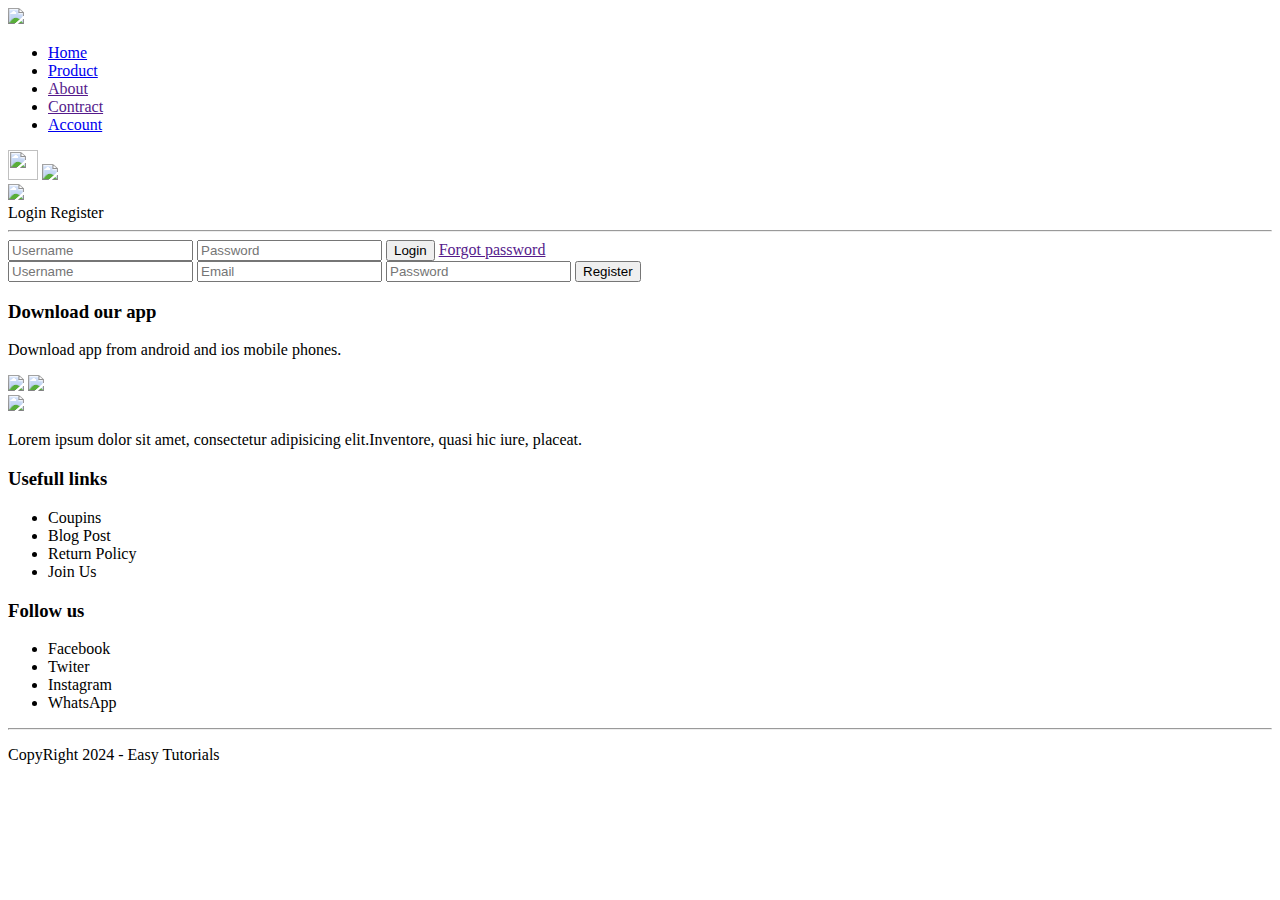
==== index.html @ 972b30e8 "Add files via upload" ====
<!DOCTYPE html>
<html lang="en">
<head>
    <meta charset="UTF-8">
    <meta name="viewport" content="width=device-width , initial-scale = 1.0">
    <meta name="viewport" content="width=device-width, initial-scale=1.0">
    <link rel="stylesheet" href="firsttrail.css">
    <link rel="stylesheet" href="https://cdnjs.cloudflare.com/ajax/libs/font-awesome/6.5.2/css/all.min.css">
    <meta name="viewport" content="width =device-width,initial-scale=1">
    <title>Optical</title>
    <link rel="stylesheet" href="https://cdn.jsdelivr.net/npm/@fortawesome/fontawesome-free@6.4.2/css/fontawesome.min.css"
<body>
    <div class="container">
        <div class="navbar">
            <div class="logo">
                <img src="logo.png" width="125px">
            </div>
            <nav>
                <ul id="MenuItems">
                    <li><a href="Firsttraim.html" target="_blank">Home</a></li>
                    <li><a href="products.html" target="_blank">Product</a></li>
                    <li><a href="">About</a></li>
                    <li><a href="">Contract</a></li>
                    <li><a href="Account.html" target="_blank">Account</a></li>
                </ul>
            </nav>
          <a href="shopping-card.html"><img src="cart.png" width="30px" height="30px"></a>
            <img src="menu.png" class="menu-icon" onclick="menutoggle()">
            </div>
    </div>
    </div>

    <!----Ap---->
    <div class="account-page">
        <div class="container">
            <div class="row">
                <div class="col-2">
                    <img src="image1.png" width="100%">
                </div>

                <div class="col-2">
                    <div class="form-container">
                        <div class="form-btn">
                            <span onclick="login()">Login</span>
                            <span onclick="register()">Register</span>
                            <hr id="Indicator">
                        </div>
                        
                        <form id="Loginform">
                            <input type="text" placeholder="Username">
                            <input type="password" placeholder ="Password">
                            <button type="submit" class="btn">Login</button>
                            <a href="">Forgot password</a>
                        </form>
                
                        <form id="Regform">
                            <input type="text" placeholder="Username">
                            <input type="email" placeholder="Email">
                            <input type="password" placeholder="Password">
                            <button type="submit" class="btn">Register</button>
                        </form>
                    
                    </div>
                    </div>
                </div>
            </div>
        </div>
<!----footer-->
<div class="footer">
    <div class="container">
        <div class="row">
            <div class="footer-col-1">
                <h3>Download our app</h3>
                <p>Download app from android and ios mobile phones.</p>
                <div class="app-logo">
                    <img src="play-store.png">
                    <img src="app-store.png">
                </div>
            </div>
            <div class="footer-col-2">
                <img src="logo-white.png">
                <p>Lorem ipsum dolor sit amet, consectetur 
                    adipisicing elit.Inventore, quasi hic iure, placeat.</p>
            </div>
            <div class="footer-col-3">
                <h3>Usefull links</h3>
                <ul>
                    <li>Coupins</li>
                    <li>Blog Post</li>
                    <li>Return Policy</li>
                    <li>Join Us</li>
                </ul>
            </div>
            <div class="footer-col-4">
                <h3>Follow us</h3>
                <ul>
                    <li>Facebook</li>
                    <li>Twiter</li>
                    <li>Instagram</li>
                    <li>WhatsApp</li>
                </ul>
            </div>
        </div>
        <hr>
        <p class="copyright">CopyRight 2024 - Easy Tutorials </p>
    </div>
</div>
<!---js for googlemenu-->
<script>
    var MenuItems = docment.getElementByID("MenuItems");
    MenuItems.style.maxHeight = "0px";
    function menutoggle(){
        if(MenuItems.style.maxHeight == "0px")
        {
            MenuItems.style.maxHeight = "200px";
        }
        else{
            MenuItems.style.maxHeight = "0px";
        }
    }
    </script>
    <!----form-->
    <script>
        var Loginform = document.getElementById("Loginform");
        var Regform = document.getElementById("Regform");
        var Indicator = document.getElementById("Indicator");
    
        function register() {
            Regform.style.transform = "translateX(0px)";
            Loginform.style.transform = "translateX(0px)";
            Indicator.style.transform = "translateX(100px)";
        }
    
        function login() {
            Regform.style.transform = "translateX(300px)";
            Loginform.style.transform = "translateX(300px)";
            Indicator.style.transform = "translateX(0px)";
        }
    </script>

</body>
</html>
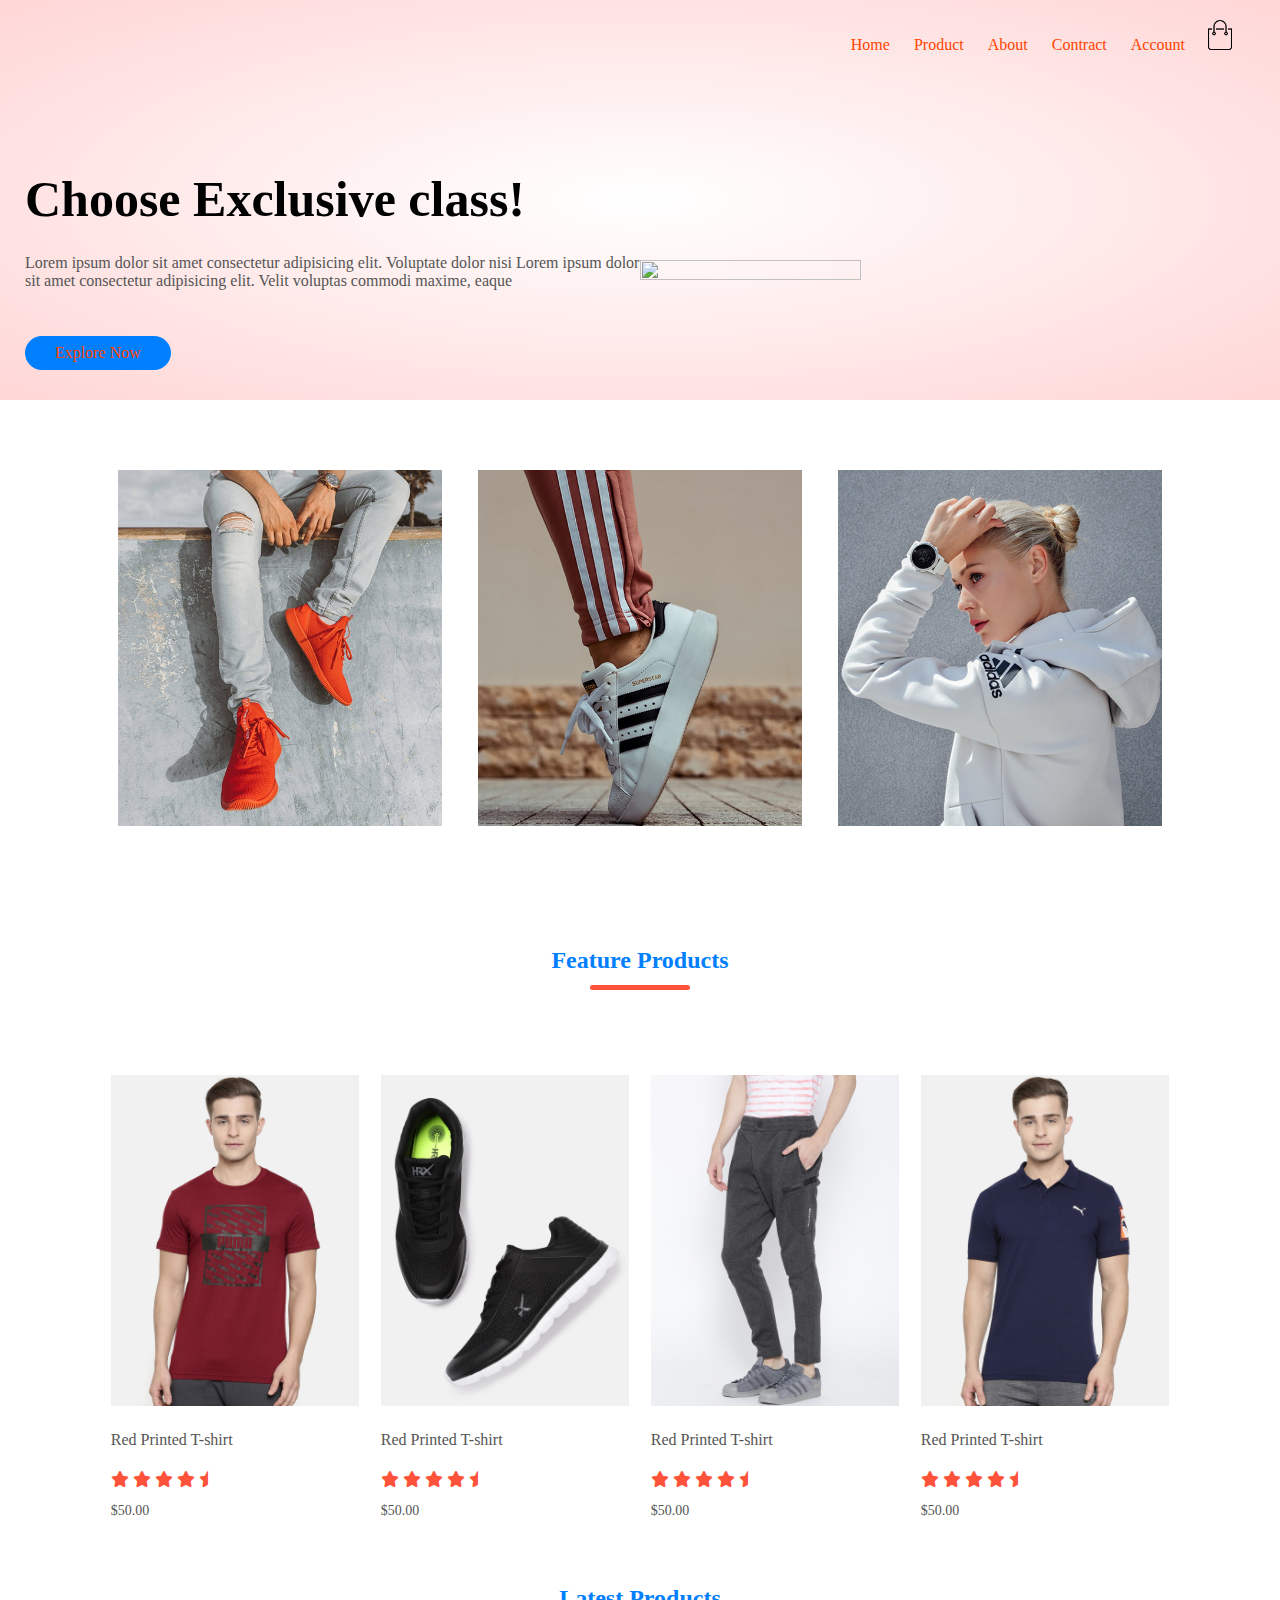
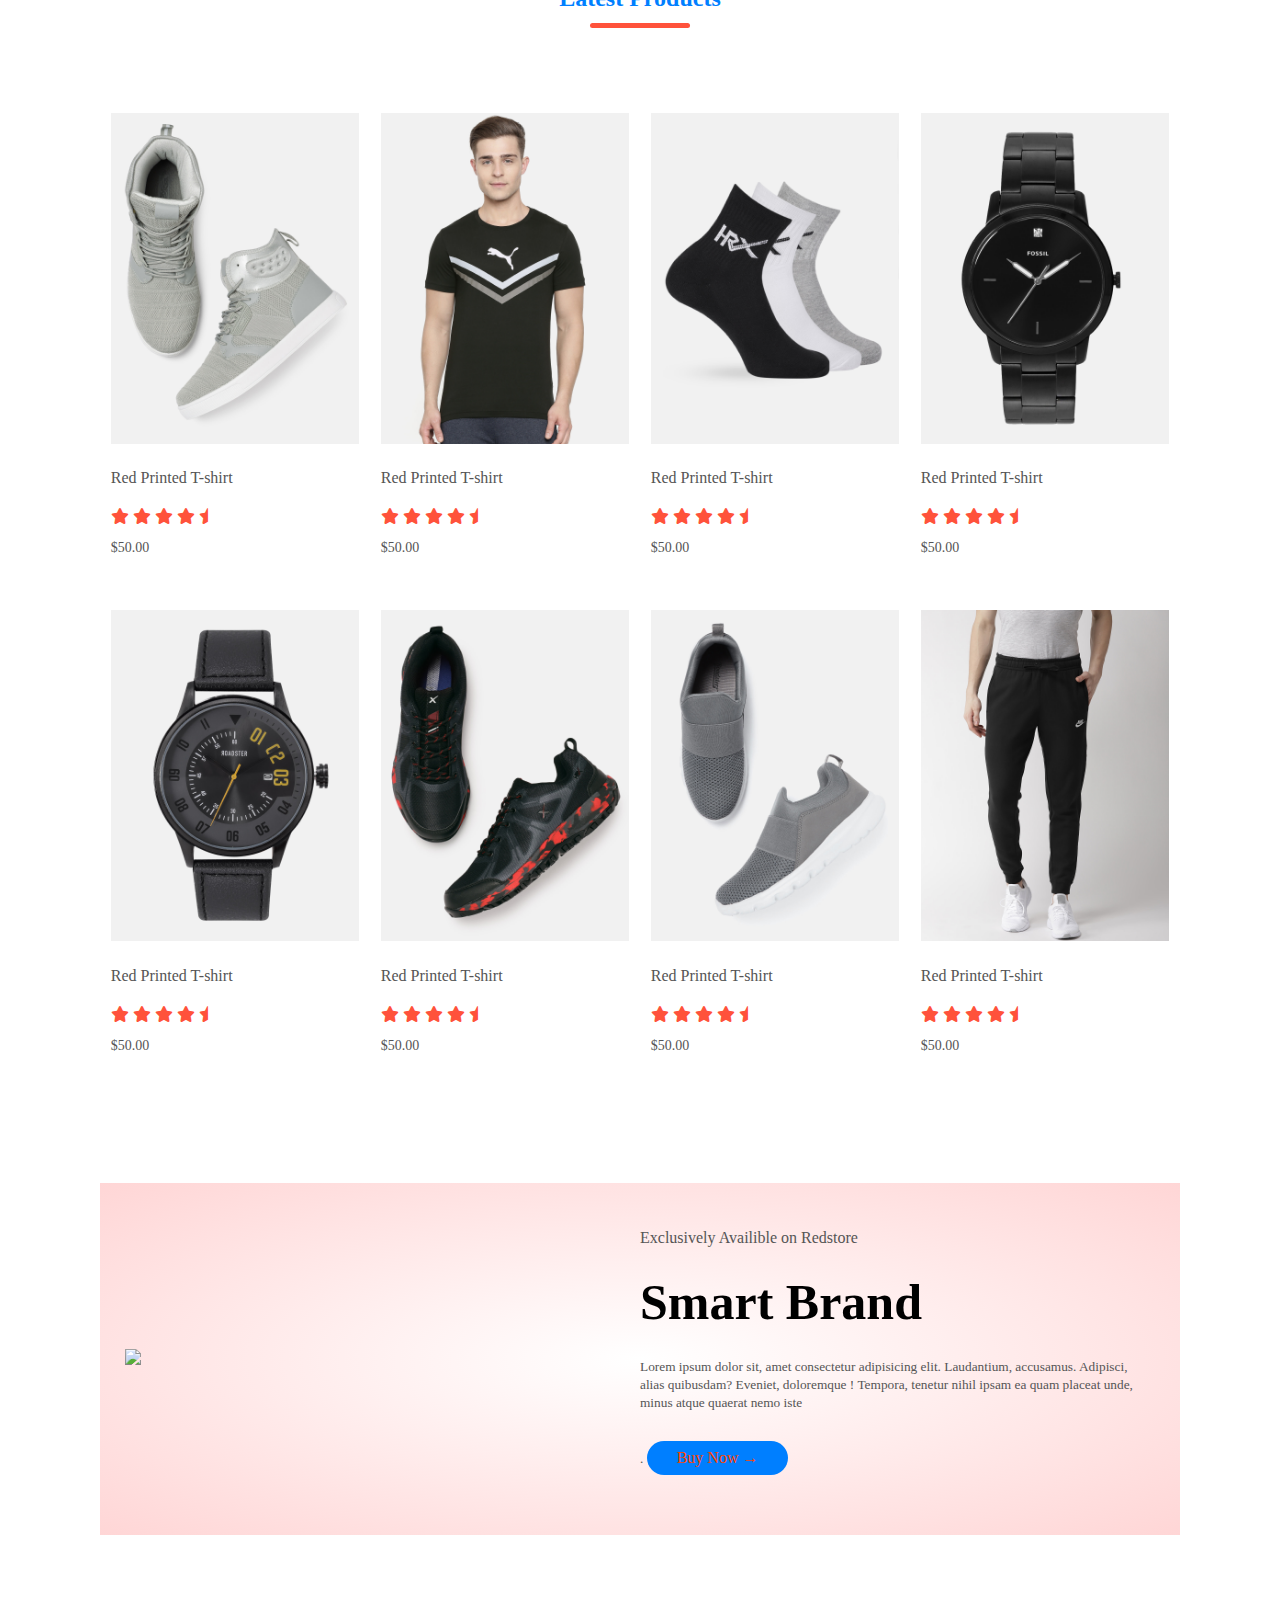
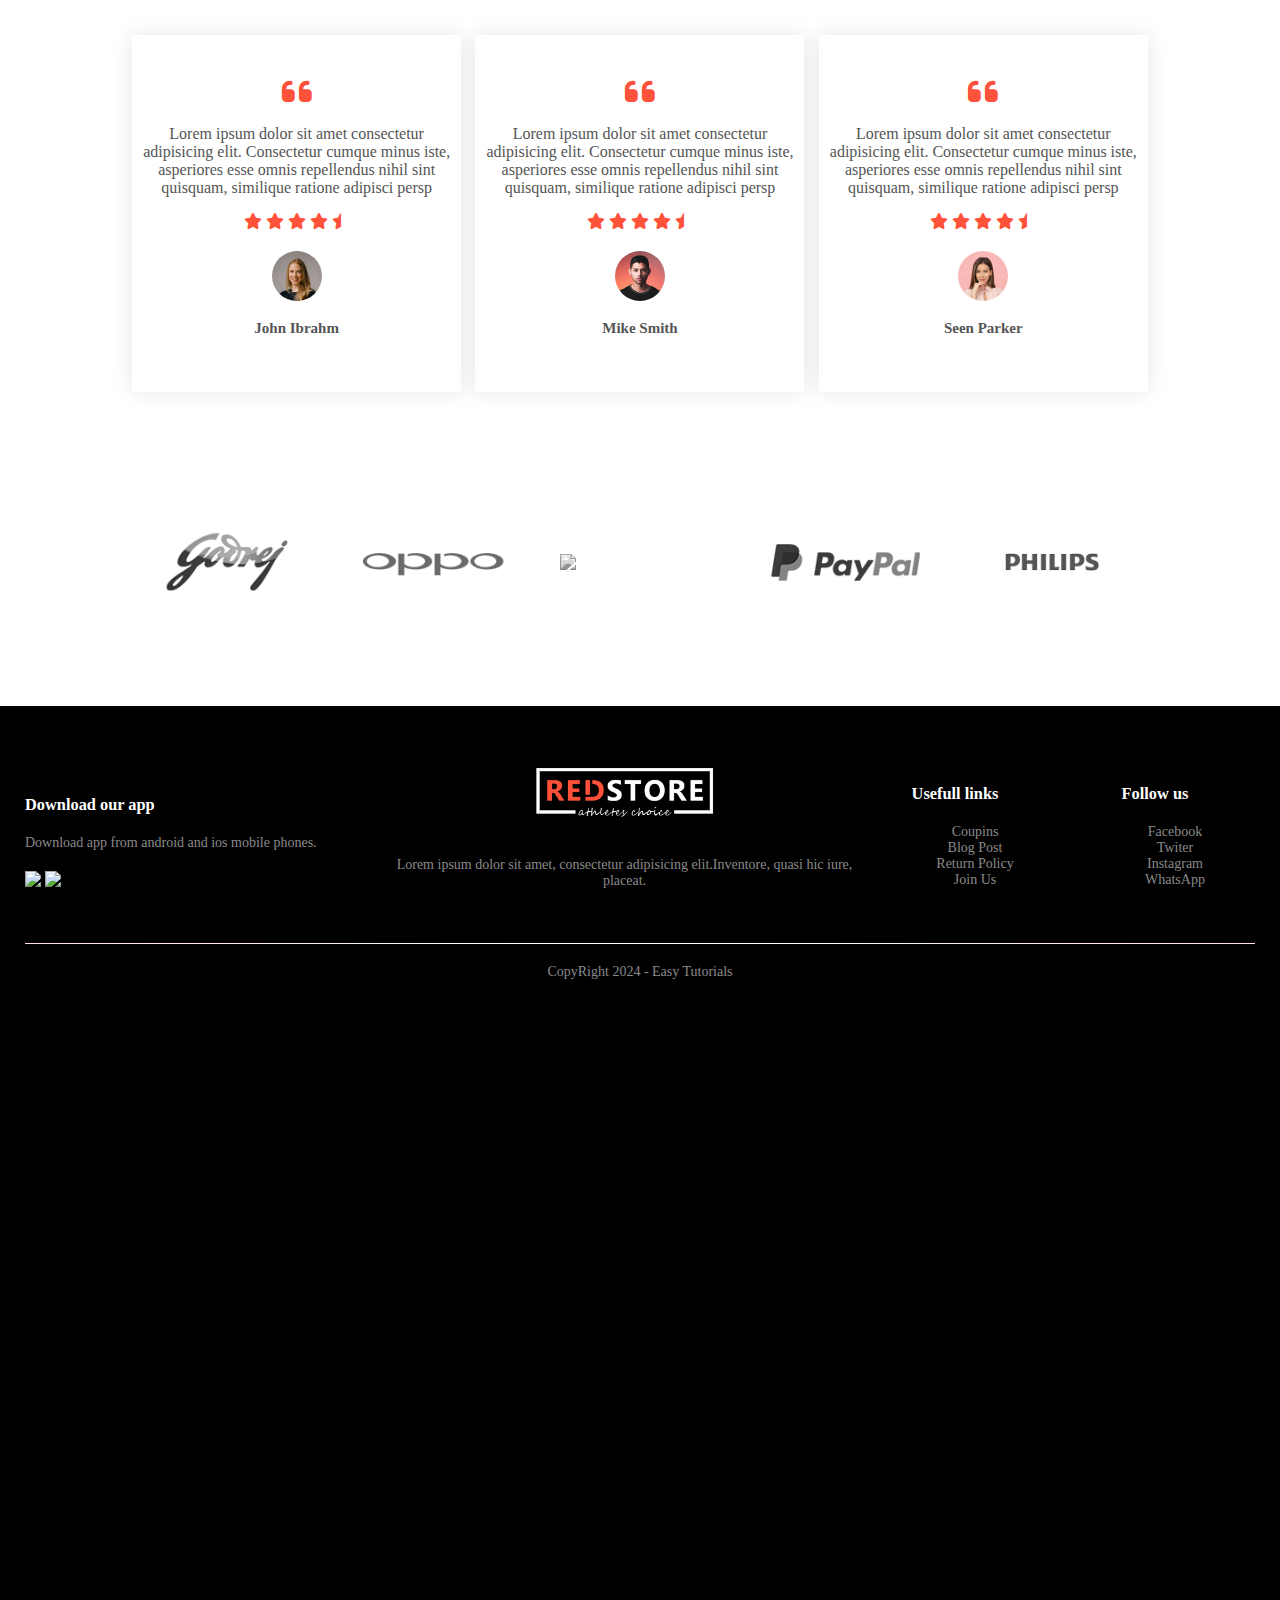
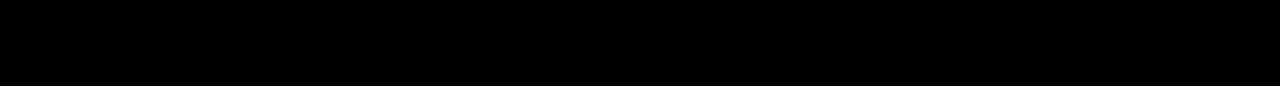
==== commit c29c2651: "Update and rename index1.html to index.html" ====
--- a/index.html
+++ b/index.html
@@ -8,63 +8,319 @@
     <link rel="stylesheet" href="https://cdnjs.cloudflare.com/ajax/libs/font-awesome/6.5.2/css/all.min.css">
     <meta name="viewport" content="width =device-width,initial-scale=1">
     <title>Optical</title>
-    <link rel="stylesheet" href="https://cdn.jsdelivr.net/npm/@fortawesome/fontawesome-free@6.4.2/css/fontawesome.min.css"
+    <link rel="stylesheet" href="https://cdn.jsdelivr.net/npm/@fortawesome/fontawesome-free@6.4.2/css/fontawesome.min.css">
+</head>
 <body>
+    <div class="header">
     <div class="container">
         <div class="navbar">
             <div class="logo">
-                <img src="logo.png" width="125px">
+                <a href="Firsttraim.html"<img src="logo.png" width="125px">
+                </a>
             </div>
             <nav>
                 <ul id="MenuItems">
-                    <li><a href="Firsttraim.html" target="_blank">Home</a></li>
-                    <li><a href="products.html" target="_blank">Product</a></li>
-                    <li><a href="">About</a></li>
-                    <li><a href="">Contract</a></li>
-                    <li><a href="Account.html" target="_blank">Account</a></li>
+                    <li><a href="index.html">Home</a><div class="roeoo"></div></li>
+                    <li><a href="products.html" target="_blank">Product</a><div class="roeoo"></div></li>
+                    <li><a href="#">About</a><div class="roeoo"></div></li>
+                    <li><a href="#">Contract</a><div class="roeoo"></div></li>
+                    <li><a href="Account.html" target="_blank">Account<div class="roeoo"></div></a></li>
                 </ul>
             </nav>
-          <a href="shopping-card.html"><img src="cart.png" width="30px" height="30px"></a>
+            <a href="shopping-card.html"><img src="cart.png" width="30px" height="30px"></a>
             <img src="menu.png" class="menu-icon" onclick="menutoggle()">
             </div>
+    <div class="row">
+        <div class="col-2">
+            <h1>Choose Exclusive class!</h1>
+            <p>Lorem ipsum dolor sit amet consectetur
+            adipisicing elit. Voluptate dolor nisi Lorem
+             ipsum dolor sit amet consectetur adipisicing
+              elit. Velit voluptas commodi maxime, eaque 
+                </p>
+                <a href="" class="btn">Explore Now</a>
+        </div>
+        <div class="col-2">
+            <img src="image1.png" width="60%" height= "10%">
+        </div>
+    </div>
     </div>
     </div>
 
-    <!----Ap---->
-    <div class="account-page">
-        <div class="container">
-            <div class="row">
-                <div class="col-2">
-                    <img src="image1.png" width="100%">
-                </div>
+<!---- featured cateegories ----------> 
 
-                <div class="col-2">
-                    <div class="form-container">
-                        <div class="form-btn">
-                            <span onclick="login()">Login</span>
-                            <span onclick="register()">Register</span>
-                            <hr id="Indicator">
-                        </div>
-                        
-                        <form id="Loginform">
-                            <input type="text" placeholder="Username">
-                            <input type="password" placeholder ="Password">
-                            <button type="submit" class="btn">Login</button>
-                            <a href="">Forgot password</a>
-                        </form>
-                
-                        <form id="Regform">
-                            <input type="text" placeholder="Username">
-                            <input type="email" placeholder="Email">
-                            <input type="password" placeholder="Password">
-                            <button type="submit" class="btn">Register</button>
-                        </form>
-                    
+<div class="catagries">
+    <div class="small-container">
+        <div class="row">
+            <div class="col-3">
+            <img src="category-1.jpg">
+            </div>
+        <div class="col-3">
+            <img src="category-2.jpg">
+        </div>
+        <div class="col-3">
+            <img src="category-3.jpg">
+        </div>
+        </div>
+    </div>
+</div>
+<!------Product Feature-->
+<div class="small-container">
+    <h2 class="title">Feature Products</h2>
+    <div class="row">
+        <div class="col-4">
+            <img src="product-1.jpg">
+            <h4>Red Printed T-shirt</h4>
+            <div class="rating">
+                <i class="fa fa-star"></i>
+                <i class="fa fa-star"></i>
+                <i class="fa fa-star"></i>
+                <i class="fa fa-star"></i>
+                <i class="fa fa-star-half"></i>
+            </div>
+            <p>$50.00</p>
+    </div>
+        <div class="col-4">
+            <img src="product-2.jpg">
+            <h4>Red Printed T-shirt</h4>
+            <div class="rating">
+                <i class="fa fa-star"></i>
+                <i class="fa fa-star"></i>
+                <i class="fa fa-star"></i>
+                <i class="fa fa-star"></i>
+                <i class="fa fa-star-half"></i>
+            </div>
+            <p>$50.00</p>
+        </div>
+        <div class="col-4">
+            <img src="product-3.jpg">
+            <h4>Red Printed T-shirt</h4>
+            <div class="rating">
+                <i class="fa fa-star"></i>
+                <i class="fa fa-star"></i>
+                <i class="fa fa-star"></i>
+                <i class="fa fa-star"></i>
+                <i class="fa fa-star-half"></i>
+            </div>
+            <p>$50.00</p>
+        </div>
+        <div class="col-4">
+            <img src="product-4.jpg">
+            <div class="first">
+            <h4>Red Printed T-shirt</h4>
+            <div class="roeoo"></div>
+            </div>
+            <div class="rating">
+                <i class="fa fa-star"></i>
+                <i class="fa fa-star"></i>
+                <i class="fa fa-star"></i>
+                <i class="fa fa-star"></i>
+                <i class="fa fa-star-half"></i>
+            </div>
+            <p>$50.00</p>
+        </div>
+    </div>
+    <h2 class="title">Latest Products</h2>
+    <div class="row">
+        <div class="col-4">
+            <img src="product-5.jpg">
+            <h4>Red Printed T-shirt</h4>
+            <div class="rating">
+                <i class="fa fa-star"></i>
+                <i class="fa fa-star"></i>
+                <i class="fa fa-star"></i>
+                <i class="fa fa-star"></i>
+                <i class="fa fa-star-half"></i>
+            </div>
+            <p>$50.00</p>
+    </div>
+        <div class="col-4">
+            <img src="product-6.jpg">
+            <h4>Red Printed T-shirt</h4>
+            <div class="rating">
+                <i class="fa fa-star"></i>
+                <i class="fa fa-star"></i>
+                <i class="fa fa-star"></i>
+                <i class="fa fa-star"></i>
+                <i class="fa fa-star-half"></i>
+            </div>
+            <p>$50.00</p>
+        </div>
+        <div class="col-4">
+           <img src="product-7.jpg">
+           <a href = "product detailed"> <h4>Red Printed T-shirt</h4></a>
+           <div class="roeoo"></div>
+            <div class="rating">
+                <i class="fa fa-star"></i>
+                <i class="fa fa-star"></i>
+                <i class="fa fa-star"></i>
+                <i class="fa fa-star"></i>
+                <i class="fa fa-star-half"></i>
+            </div>
+            <p>$50.00</p>
+        </div>
+        <div class="col-4">
+            <img src="product-8.jpg">
+            <h4>Red Printed T-shirt</h4>
+            <div class="rating">
+                <i class="fa fa-star"></i>
+                <i class="fa fa-star"></i>
+                <i class="fa fa-star"></i>
+                <i class="fa fa-star"></i>
+                <i class="fa fa-star-half"></i>
+            </div>
+            <p>$50.00</p>
+        </div>
+        <div class="row">
+            <div class="col-4">
+                <img src="product-9.jpg">
+                <h4>Red Printed T-shirt</h4>
+                <div class="rating">
+                    <i class="fa fa-star"></i>
+                    <i class="fa fa-star"></i>
+                    <i class="fa fa-star"></i>
+                    <i class="fa fa-star"></i>
+                    <i class="fa fa-star-half"></i>
+                </div>
+                <p>$50.00</p>
+        </div>
+            <div class="col-4">
+                <img src="product-10.jpg">
+                <h4>Red Printed T-shirt</h4>
+                <div class="rating">
+                    <i class="fa fa-star"></i>
+                    <i class="fa fa-star"></i>
+                    <i class="fa fa-star"></i>
+                    <i class="fa fa-star"></i>
+                    <i class="fa fa-star-half"></i>
+                </div>
+                <p>$50.00</p>
+            </div>
+            <div class="col-4">
+                <img src="product-11.jpg">
+                <h4>Red Printed T-shirt</h4>
+                <div class="rating">
+                    <i class="fa fa-star"></i>
+                    <i class="fa fa-star"></i>
+                    <i class="fa fa-star"></i>
+                    <i class="fa fa-star"></i>
+                    <i class="fa fa-star-half"></i>
+                </div>
+                <p>$50.00</p>
+            </div>
+            <div class="col-4">
+                <img src="product-12.jpg">
+                <h4>Red Printed T-shirt</h4>
+                <div class="rating">
+                    <i class="fa fa-star"></i>
+                    <i class="fa fa-star"></i>
+                    <i class="fa fa-star"></i>
+                    <i class="fa fa-star"></i>
+                    <i class="fa fa-star-half"></i>
+                </div>
+                <p>$50.00</p>
+            </div>
+        </div>
+    </div>
+<!----offer----->
+<div class="offer">
+    <div class="small-container">
+        <div class="row">
+            <div class="col-2">
+                <img src="exclusive.png" class="offer-img" width="100%">
+            </div>
+            <div class="col-2">
+            <p>Exclusively Availible on Redstore</p>
+            <h1>Smart Brand</h1>
+            <small>Lorem ipsum dolor sit, amet consectetur 
+                adipisicing elit. Laudantium, accusamus. 
+                Adipisci, alias quibusdam? Eveniet, doloremque
+                ! Tempora, tenetur nihil ipsam ea quam placeat
+                 unde, minus atque quaerat nemo iste<br>.
+        </small>
+        <a href="#" class="btn">Buy Now &#8594;</a>
+        </div>
+        </div>
+</div>
+</div>
+<!---testimonial -->
+<div class="testimonial">
+    <div class="small-container">
+        <div class="row">
+            <div class="col-3">
+                <i class="fa fa-quote-left"></i>
+                <p>Lorem ipsum dolor sit amet consectetur 
+                    adipisicing elit. Consectetur cumque minus
+                     iste, asperiores esse omnis repellendus nihil 
+                     sint quisquam, similique ratione adipisci persp </p>
+                     <div class="rating">
+                        <i class="fa fa-star"></i>
+                        <i class="fa fa-star"></i>
+                        <i class="fa fa-star"></i>
+                        <i class="fa fa-star"></i>
+                        <i class="fa fa-star-half"></i>
                     </div>
+                    <img src="user-1.png">
+                    <h3>John Ibrahm</h3>
+            </div>
+            <div class="col-3">
+                <i class="fa fa-quote-left"></i>
+                <p>Lorem ipsum dolor sit amet consectetur 
+                    adipisicing elit. Consectetur cumque minus
+                     iste, asperiores esse omnis repellendus nihil 
+                     sint quisquam, similique ratione adipisci persp </p>
+                     <div class="rating">
+                        <i class="fa fa-star"></i>
+                        <i class="fa fa-star"></i>
+                        <i class="fa fa-star"></i>
+                        <i class="fa fa-star"></i>
+                        <i class="fa fa-star-half"></i>
                     </div>
-                </div>
-            </div>
-        </div>
+                    <img src="user-2.png">
+                    <h3>Mike Smith</h3>
+            </div>
+            <div class="col-3">
+                <i class="fa fa-quote-left"></i>
+                <p>Lorem ipsum dolor sit amet consectetur 
+                    adipisicing elit. Consectetur cumque minus
+                     iste, asperiores esse omnis repellendus nihil 
+                     sint quisquam, similique ratione adipisci persp </p>
+                     <div class="rating">
+                        <i class="fa fa-star"></i>
+                        <i class="fa fa-star"></i>
+                        <i class="fa fa-star"></i>
+                        <i class="fa fa-star"></i>
+                        <i class="fa fa-star-half"></i>
+                    </div>
+                    <img src="user-3.png">
+                    <h3>Seen Parker</h3>
+            </div>
+        </div>
+    </div>
+</div>
+<!-----Brands-->
+<div class="brands">
+    <div class="small-container">
+        <div class="row">
+            <div class="col-5">
+                <img src="logo-godrej.png">
+            </div>
+            <div class="col-5">
+                <img src="logo-oppo.png">
+            </div>
+            <div class="col-5">
+                <img src="logo-coca-cola.png">
+            </div>
+            <div class="col-5">
+                <img src="logo-paypal.png">
+            </div>
+            <div class="col-5">
+                <img src="logo-philips.png">
+            </div>
+        </div>
+    </div>
+</div>
+</div>
 <!----footer-->
 <div class="footer">
     <div class="container">
@@ -105,38 +361,6 @@
         <p class="copyright">CopyRight 2024 - Easy Tutorials </p>
     </div>
 </div>
-<!---js for googlemenu-->
-<script>
-    var MenuItems = docment.getElementByID("MenuItems");
-    MenuItems.style.maxHeight = "0px";
-    function menutoggle(){
-        if(MenuItems.style.maxHeight == "0px")
-        {
-            MenuItems.style.maxHeight = "200px";
-        }
-        else{
-            MenuItems.style.maxHeight = "0px";
-        }
-    }
-    </script>
-    <!----form-->
-    <script>
-        var Loginform = document.getElementById("Loginform");
-        var Regform = document.getElementById("Regform");
-        var Indicator = document.getElementById("Indicator");
-    
-        function register() {
-            Regform.style.transform = "translateX(0px)";
-            Loginform.style.transform = "translateX(0px)";
-            Indicator.style.transform = "translateX(100px)";
-        }
-    
-        function login() {
-            Regform.style.transform = "translateX(300px)";
-            Loginform.style.transform = "translateX(300px)";
-            Indicator.style.transform = "translateX(0px)";
-        }
-    </script>
-
+<script src="firsttraim.js"></script>
 </body>
 </html>
--- a/firsttrail.css
+++ b/firsttrail.css
@@ -0,0 +1,524 @@
+body{
+    margin: 0;
+    padding: 0;  
+}
+.roeoo{
+    width: 0px;
+    height: 0px;
+    transition: 2s;
+    transform: translateY(0%);
+}
+li:hover{
+.roeoo{
+    height: 3px;
+    width: 70px;
+    transition: 2s;
+    transform: translateX(10%);
+    background-color: #FF4500;
+    }
+}
+.first:hover{
+    .roeoo{
+        height: 3px;
+        width: 70px;
+        transition: 2s;
+        transform: translateX(10%);
+        background-color: #FF4500;
+        }
+}
+.navbar{
+    display: flex;
+    align-items: center;
+    padding:20px;
+}
+.small-container h2{
+    color: #007FFF;
+}
+nav{
+    flex: 1;
+    text-align: right;
+}
+nav ul{
+    display: inline-block;
+    list-style-type: none;
+}
+nav ul li{
+    display: inline-block;
+    margin-right: 20px;
+}
+a{
+    text-decoration: none;
+    color: #FF4500;
+}
+p{
+    color: #555;
+}
+.container{
+    max-width: 1300px;
+    margin: auto;
+    padding-left: 25px;
+    padding-right: 25px;
+}
+.row{
+    display: flex;
+    align-items: center;
+    flex-wrap: wrap;
+    justify-content: space-around;
+}
+.col-2{
+    flex-basis: 50%;
+    min-width: 360px;
+
+}
+.col-2 img{
+    padding:50px 0;
+    padding-left: 0px;
+}
+.col-2 h1{
+    font-size: 50px;
+    line-height: 60px;
+    margin: 25px 0;
+}
+.btn{
+    display: inline-block;
+    background: #007FFF;
+    margin: 30px 0;
+    padding: 8px 30px;
+    border-radius: 30px;
+    transition: 0.5s;
+}
+.header{
+    background: radial-gradient(#fff,#ffd6d6);
+}
+.header .row {
+    margin-top:70px;
+}
+.btn:hover{
+    background-color: #ce2888;
+    color: #fff;
+}
+.catagries{
+    margin: 70px 0;
+}
+.col-3{
+    flex-basis: 30%;
+    min-width: 250px;
+    margin-bottom: 30px;
+}
+.col-3 img{
+    width: 100%;
+}
+.small-container{
+    max-width: 1080px;
+    margin: auto;
+    padding-left: 25px;
+    padding-right: 25px;
+}
+.col-4{
+    flex-basis: 23%;
+    padding: 5px;
+    min-width: 200px;
+    margin-bottom: 30px;
+    transition: transform 0.5s;
+    cursor: pointer;
+}
+.col-4 img{
+    width: 100%;
+}
+.title{
+    text-align: center;
+    margin: 0 auto 80px;
+    position: relative;
+    line-height: 60px;
+    color: #555;
+}
+.title::after{
+    content: '';
+    background: #ff523b;
+    width: 100px;
+    height: 5px;
+    border-radius: 5px;
+    position: absolute;
+    bottom: 0;
+    left: 50%;
+    transform: translateX(-50%); 
+}
+h4{
+    color: #555;
+    font-weight: normal;
+}
+.col-4 p{
+    font-size: 14px;
+}
+.rating .fa{
+    color: #ff523b ;
+}
+.col-4:hover{
+    transform: translateY(-5px);
+}
+.offer{
+    background: radial-gradient(#fff,#ffd6d6);
+    margin-top: 80px;
+    padding: 30px 0;
+}
+.col-2 .offer img{
+    padding: 50px;
+}
+small{
+    color: #555;
+}
+.testimonial{
+    padding-top: 100px;
+}
+.testimonial .col-3{
+    text-align: center;
+    padding: 40px 10px;
+    box-shadow: 0 0 20px 0px rgba(0,0,0,0.1);
+    cursor: pointer;
+    transition: tranform 0.5s;
+}
+.testimonial .col-3 img{
+    width: 50px;
+    margin-top: 20px;
+    border-radius: 50%;
+}
+.testimonial .col-3:hover{
+    transform: translateY(-10px);
+}
+.fa.fa-quote-left{
+    font-size: 34px;
+    color: #ff523b;
+}
+.col-3:p{
+    font-size: 12px;
+    margin: 12px 0;
+    color: #777;
+}
+.testimonial .col-3 h3{
+    font-weight: 600;
+    color: #555;
+    font-size: 15px;
+}
+.brands{
+    margin: 100px auto;
+}
+.col-5{
+    width: 160px;
+}
+.col-5 img{
+    width: 100%;
+    cursor: pointer;
+    filter: grayscale(100%);
+}
+.col-5 img:hover{
+    filter: grayscale(0);
+}
+.footer{
+    background: #000;
+    color: #8a8a8a;
+    font-size:14px;
+    padding:60px 0 20px;
+    height: 100vh;
+}
+.footer p{
+    color: #8a8a8a;
+}
+.footer h3{
+    color: #fff;
+    margin-bottom: 20px;
+}
+.footer-col-1,
+.footer-col-2,
+.footer-col-3,
+.footer-col-4{
+    min-width: 200px;
+    margin-bottom: 20px;
+}
+.footer-col-1{
+    flex-basis: 30%;
+}
+.footer-col-2{
+    flex:1;
+    text-align: center;
+}
+.footer-col-2 img{
+    width: 180px;
+    margin-bottom: 20px;
+}
+.footer-col-3, .footer-col-4{
+    flex-basis: 12%;
+    text-align: center;
+}
+ul{
+    list-style-type: none;
+}
+.app-logo{
+    margin-top: 20px;
+}
+app-logo img{
+    width: 140px;
+}
+.footer hr{
+    border: none;
+    background:radial-gradient(#fff,#ffd6d6);
+    height: 1px;
+    margin: 20px 0;
+}
+.copyright{
+text-align: center;
+}
+.menu-icon{
+    width: 28px;
+    margin-left: 20px;
+    display: none;
+}
+/*All products*/
+.row-2{
+    justify-content: space-between;
+    margin:100px auto 50px;
+}
+select{
+    border: 1px solid #ff523b;
+    padding: 5px;
+}
+select:focus{
+    outline: none;
+}
+.page-btn{
+    margin: 0 auto 80px;
+}
+.page-btn span{
+     display: inline-block;
+     border: 1px solid #ff523b;
+     margin-left: 30px ;
+     height: 40px;
+     width: 40px;
+     text-align: center;
+     line-height: 40px;
+     cursor: pointer;
+}
+.page-btn span:hover{
+    background: #ff523b;
+    color:#fff;
+}
+/*pd*/
+.single-product{
+    margin-top: 80px;
+}
+.single-product img{
+    padding: 0;
+    width: 95%;
+}
+.single-product .col-2{
+    padding: 0px;
+}
+.single-product h4{
+    margin: 20px 0;
+    font-size: 22px;
+    font-weight: bold;
+}
+.single-product select{
+    padding: 10;
+    margin-top: 20px;
+    display: block;
+}
+.single-product input{
+    width: 50px;
+    height: 40px;
+    padding-left: 10px;
+    font-size: 20px;
+    margin-right: 10px;
+    border: 1px solid #ff523b;
+}
+input:focus{
+    outline: none;
+}
+.single-product .fa{
+    color: #ff523b;
+}
+.small-img-row{
+    display: flex;
+    justify-content: space-between;
+}
+.small-img-col{
+    flex-basis: 24%;
+    cursor: pointer;
+}
+<!---card item detailed-->
+.cart-page{
+    margin: 80px auto;
+}
+table{
+    width: 100%;
+    border-collapse: collapse;
+}
+.cart-info{
+    display: flex;
+    flex-wrap: wrap;
+}
+th{
+    text-align: left;
+    padding: 5px;
+    color: #fff;
+    background-color: #ff523b;
+    font-weight: normal;
+}
+td{
+    padding: 10px 5px;
+}
+td input{
+    width: 40px;
+    height: 30px;
+    padding: 5px;
+}
+td a{
+    color: #ff523b;
+    font-weight: 12px;
+}
+td img{
+    width: 80px;
+    height: 80px;
+    margin-right:10px;
+}
+.total-price{
+    display: flex;
+    justify-content:flex-end ;
+}
+.total-price table{
+    border-top: 3px solid #ff523b;
+    width: 100%;
+    max-width: 400px;
+}
+td:last-child{
+    text-align: right;
+}
+th:last-child{
+    text-align: right;
+}
+/*Ap*/
+.account-page
+{
+padding: 50px 0;
+background: radial-gradient(#fff,#ffd6d6);
+}
+.form-container{
+    background: #fff;
+    width: 400px;
+    height: 390px;
+    position: relative;
+    text-align: center;
+    padding: 20px 0;
+    margin:auto;
+    box-shadow: 0 0 20px 0px rgba(0,0,0,0.1);
+    overflow: hidden;
+}
+.form-container span
+{
+font-weight: bold;
+padding: 0 10px;
+color: #555;
+cursor: pointer;
+width: 100px;
+display: inline-block;
+}
+.form-btn
+{
+display: inline-block;
+}
+.form-container form
+{
+    max-width: 300px;
+    padding: 0 20px 0 ; 
+   position: absolute;  
+    top: 130px;
+    transition: transform 1s;
+}
+form input
+{
+    width:90%;
+    height: 30px;
+    margin: 10px 0;
+    padding: 0 10px;
+    border: 1px solid #ccc;
+}
+form .btn
+{
+    width: 100%;
+    border: none;
+    cursor: pointer;
+    margin: 10px 0;
+}
+form .btn:focus
+{
+outline: none;
+}
+#Loginform{
+    left: -300px;
+    margin-right: 100%;
+}
+#Regform
+{
+    left: 0px;
+}
+form a
+{
+    font-size: 12px;
+}
+#Indicator
+{
+    width: 100px;
+    border: none;
+    background: #ff523b;
+    height: 3px;
+    margin-top: 8px;
+    margin-left: 150px;
+    transition: transform 1s;
+}
+
+/*media q*/
+@media only screen and (max-width: 800px)
+{
+   nav ul{
+    position: absolute;
+    top: 70px;
+    left: 0;
+    background: #fff,#ffd6d6;
+    width: 100%;
+    overflow: hidden;
+    transition: max-height 0.5s;
+   }
+   nav ul li{
+    display: block;
+    margin-right: 50px;
+    margin-top: 10px;
+    margin-bottom: 10px;
+   }
+   nav ul li a{
+    color: black;
+   }
+   .menu-icon{
+    display: block;
+    cursor: pointer;
+   }
+}
+@media only screen and (max-width: 600px){
+    .row{
+        text-align: center;
+    }
+    .col-2,.col-3,.col-4{
+        flex-basis: 100%;
+    }
+    .single-product .row{
+        text-align: left;
+    }
+    .single-product .col-2{
+        padding: 20px 0;
+    }
+    .single-product h1{
+        font-size:26px;
+        line-height: 32px;
+    }
+    .cart-info p{
+display: none;
+    }
+}
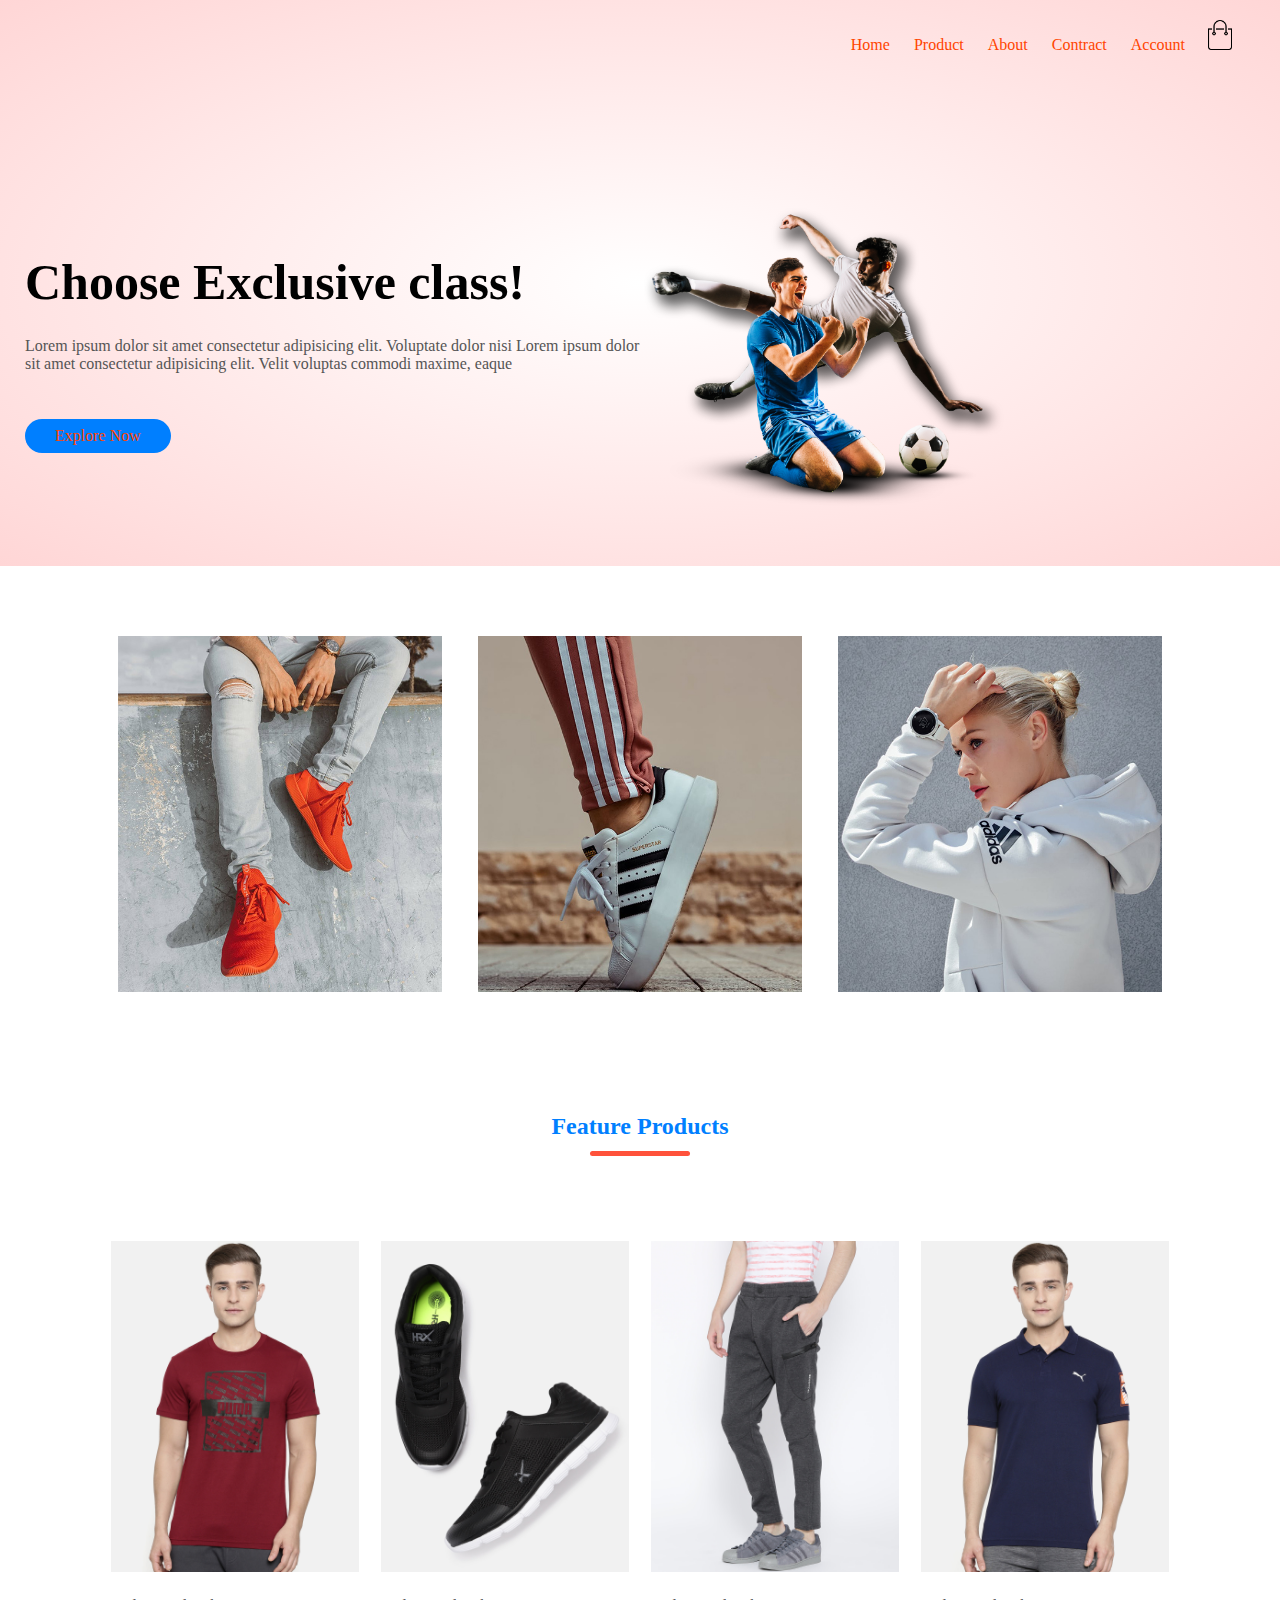
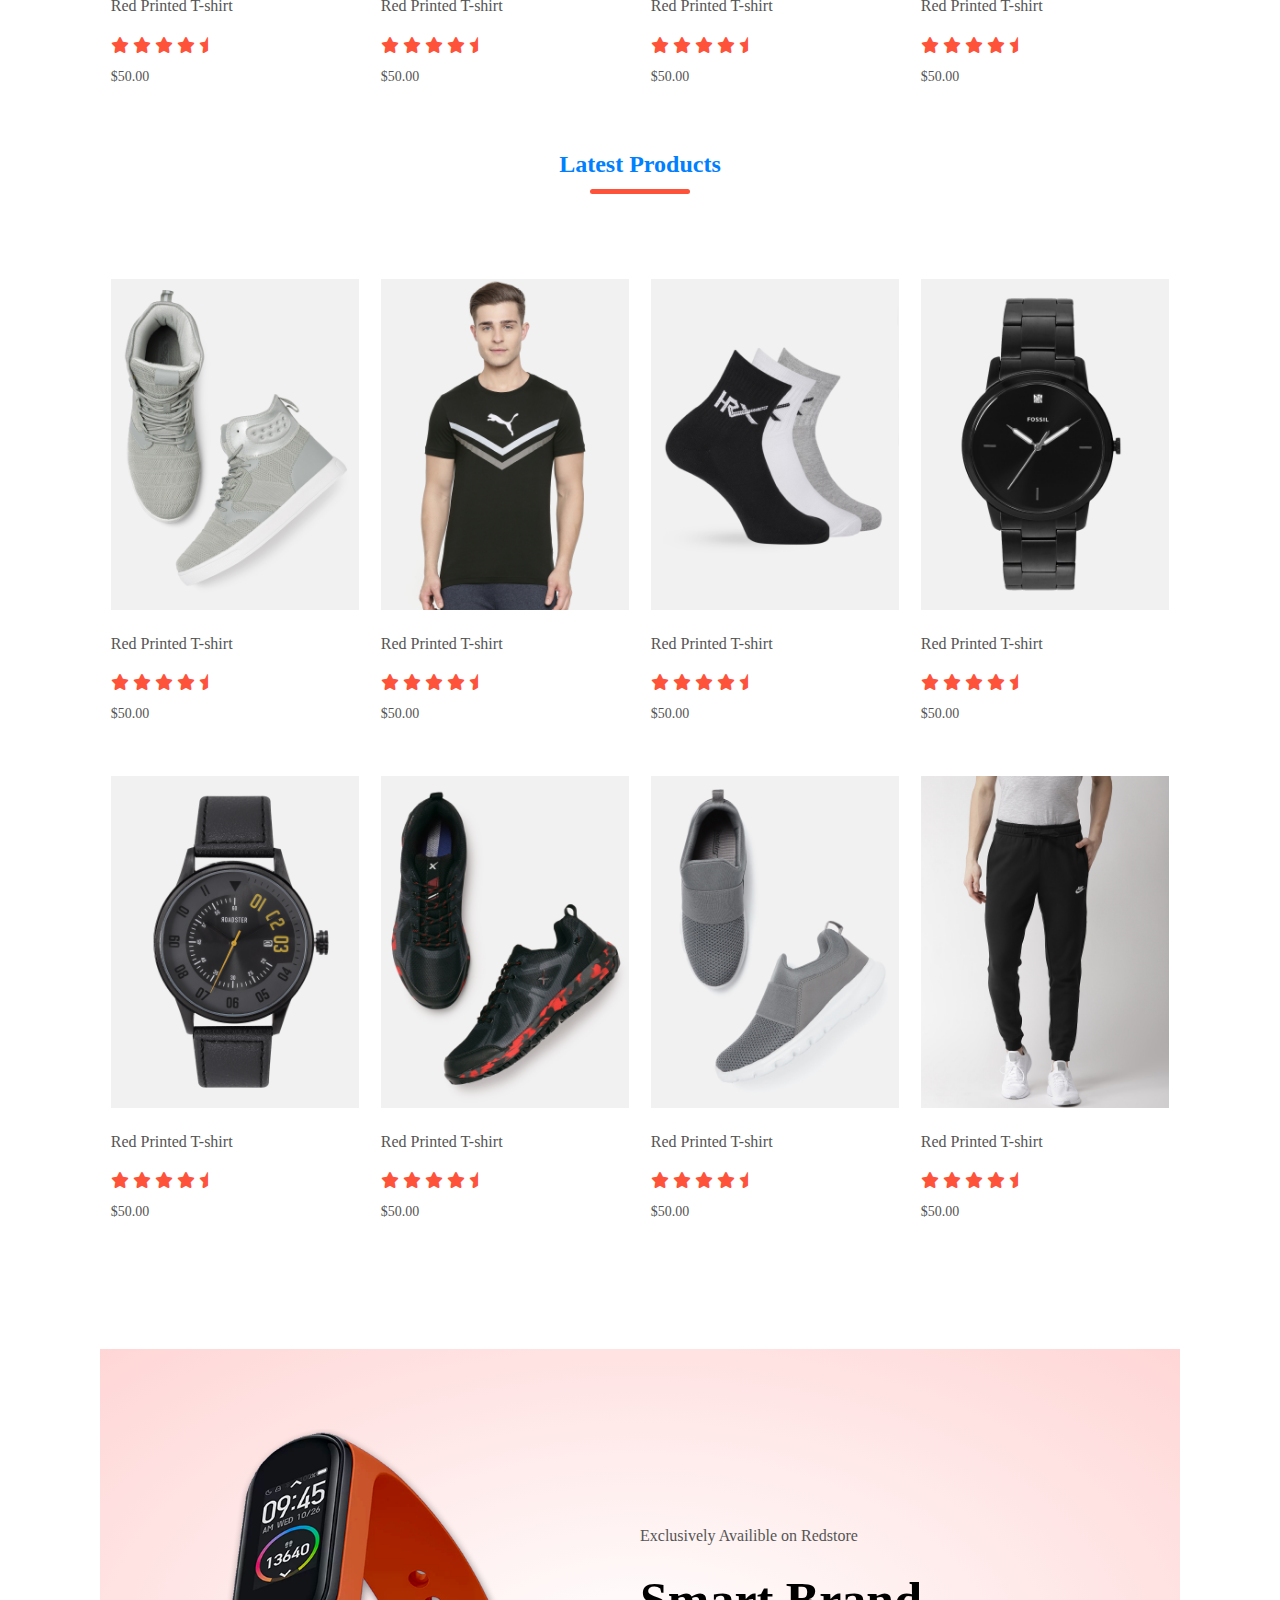
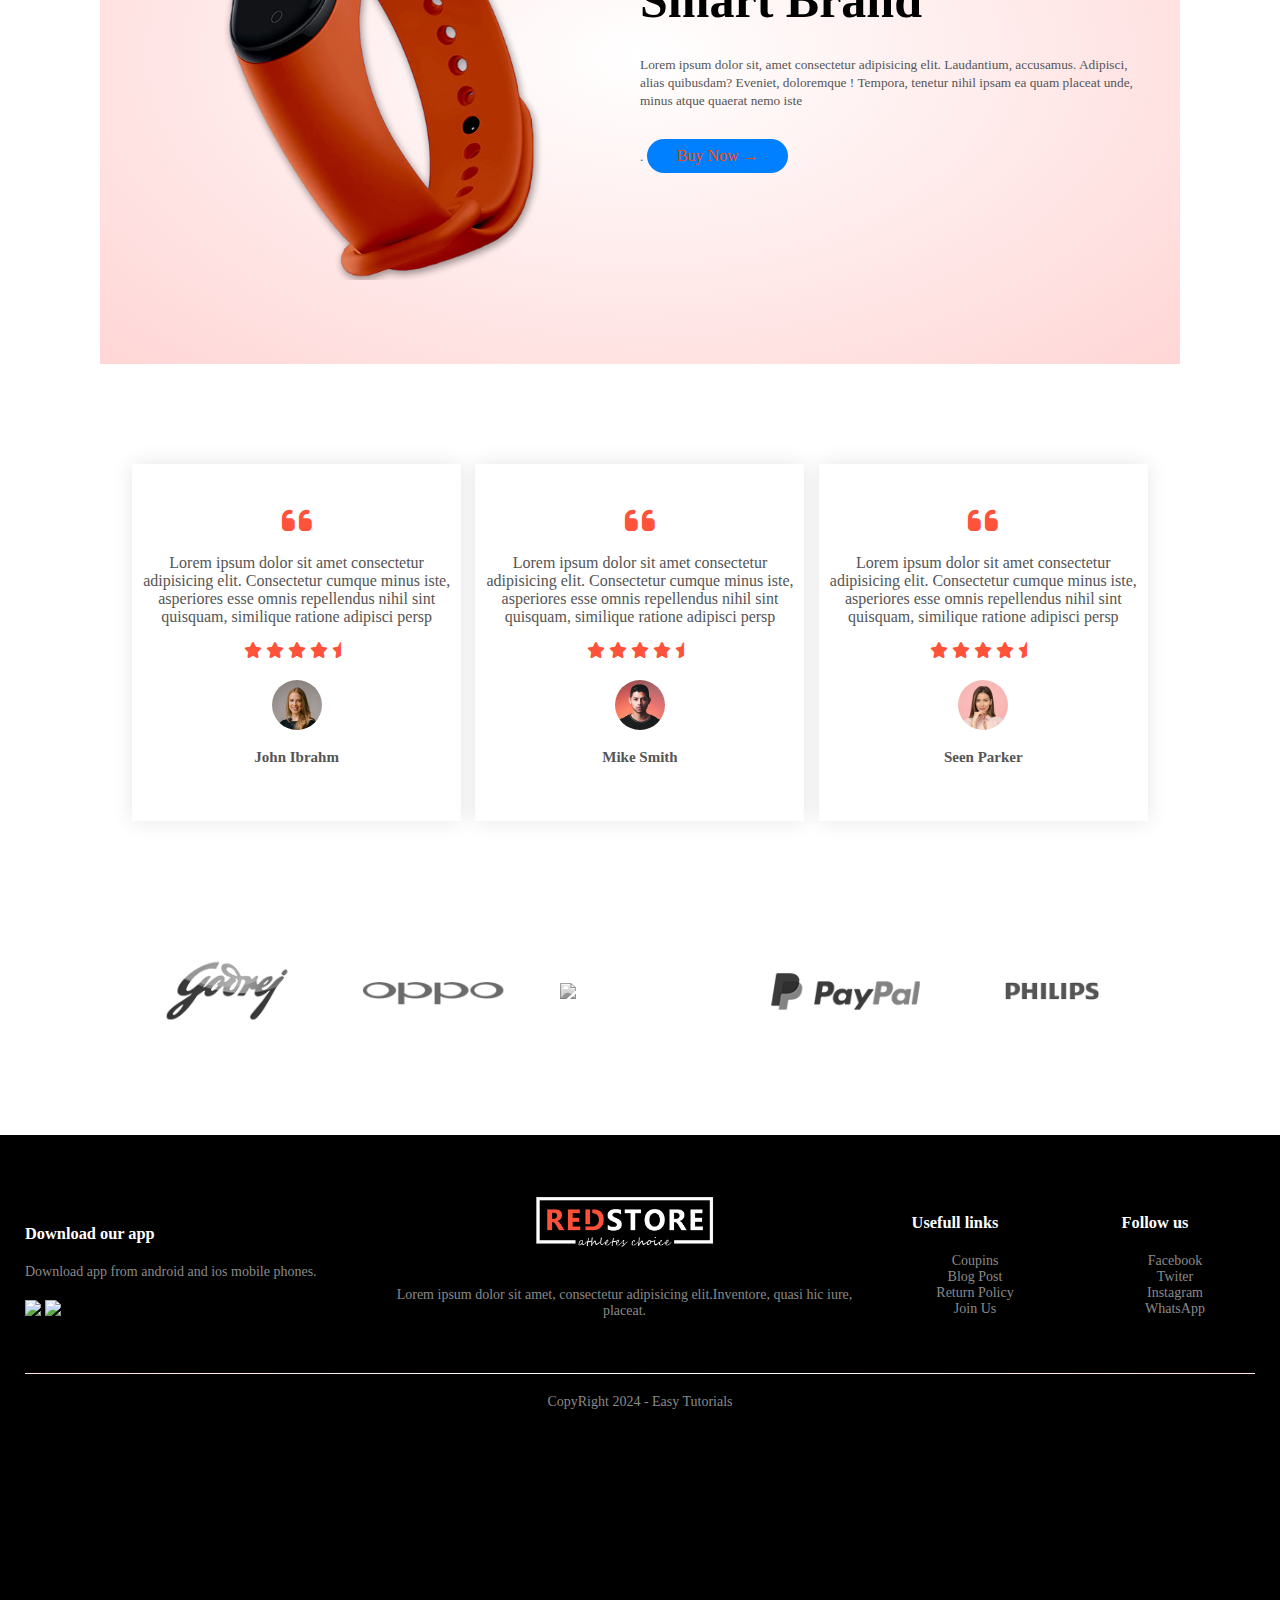
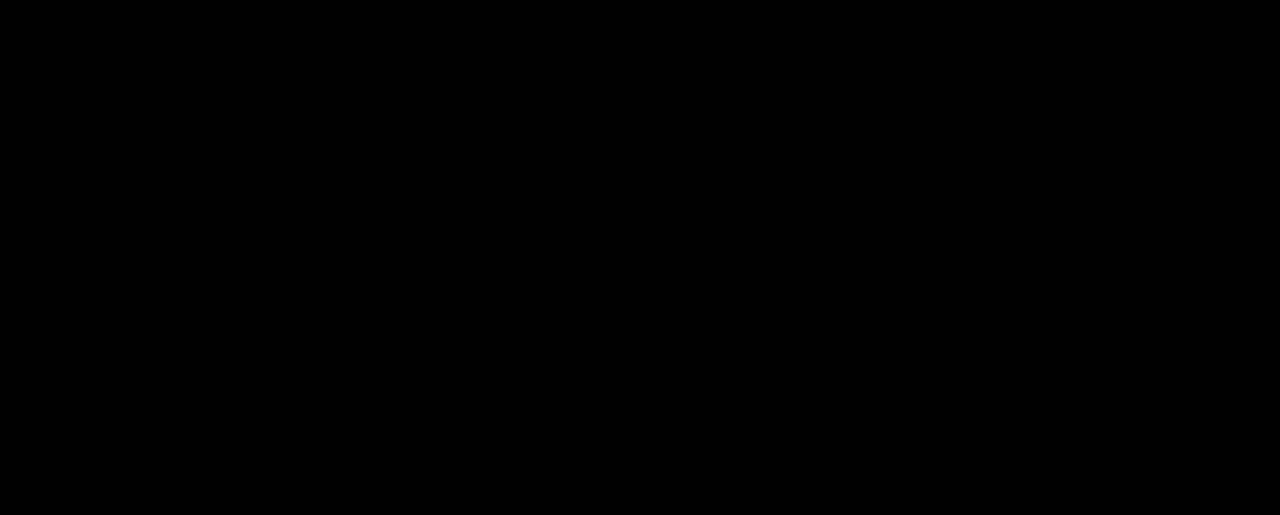
==== commit 23d6efba: "Update index.html" ====
--- a/index.html
+++ b/index.html
@@ -15,7 +15,7 @@
     <div class="container">
         <div class="navbar">
             <div class="logo">
-                <a href="Firsttraim.html"<img src="logo.png" width="125px">
+                <a href="index.html"<img src="logo.png" width="125px">
                 </a>
             </div>
             <nav>
@@ -24,11 +24,11 @@
                     <li><a href="products.html" target="_blank">Product</a><div class="roeoo"></div></li>
                     <li><a href="#">About</a><div class="roeoo"></div></li>
                     <li><a href="#">Contract</a><div class="roeoo"></div></li>
-                    <li><a href="Account.html" target="_blank">Account<div class="roeoo"></div></a></li>
+                    <li><a href="account.html" target="_blank">Account<div class="roeoo"></div></a></li>
                 </ul>
             </nav>
             <a href="shopping-card.html"><img src="cart.png" width="30px" height="30px"></a>
-            <img src="menu.png" class="menu-icon" onclick="menutoggle()">
+            <img src="menu.jpg" class="menu-icon" onclick="menutoggle()">
             </div>
     <div class="row">
         <div class="col-2">
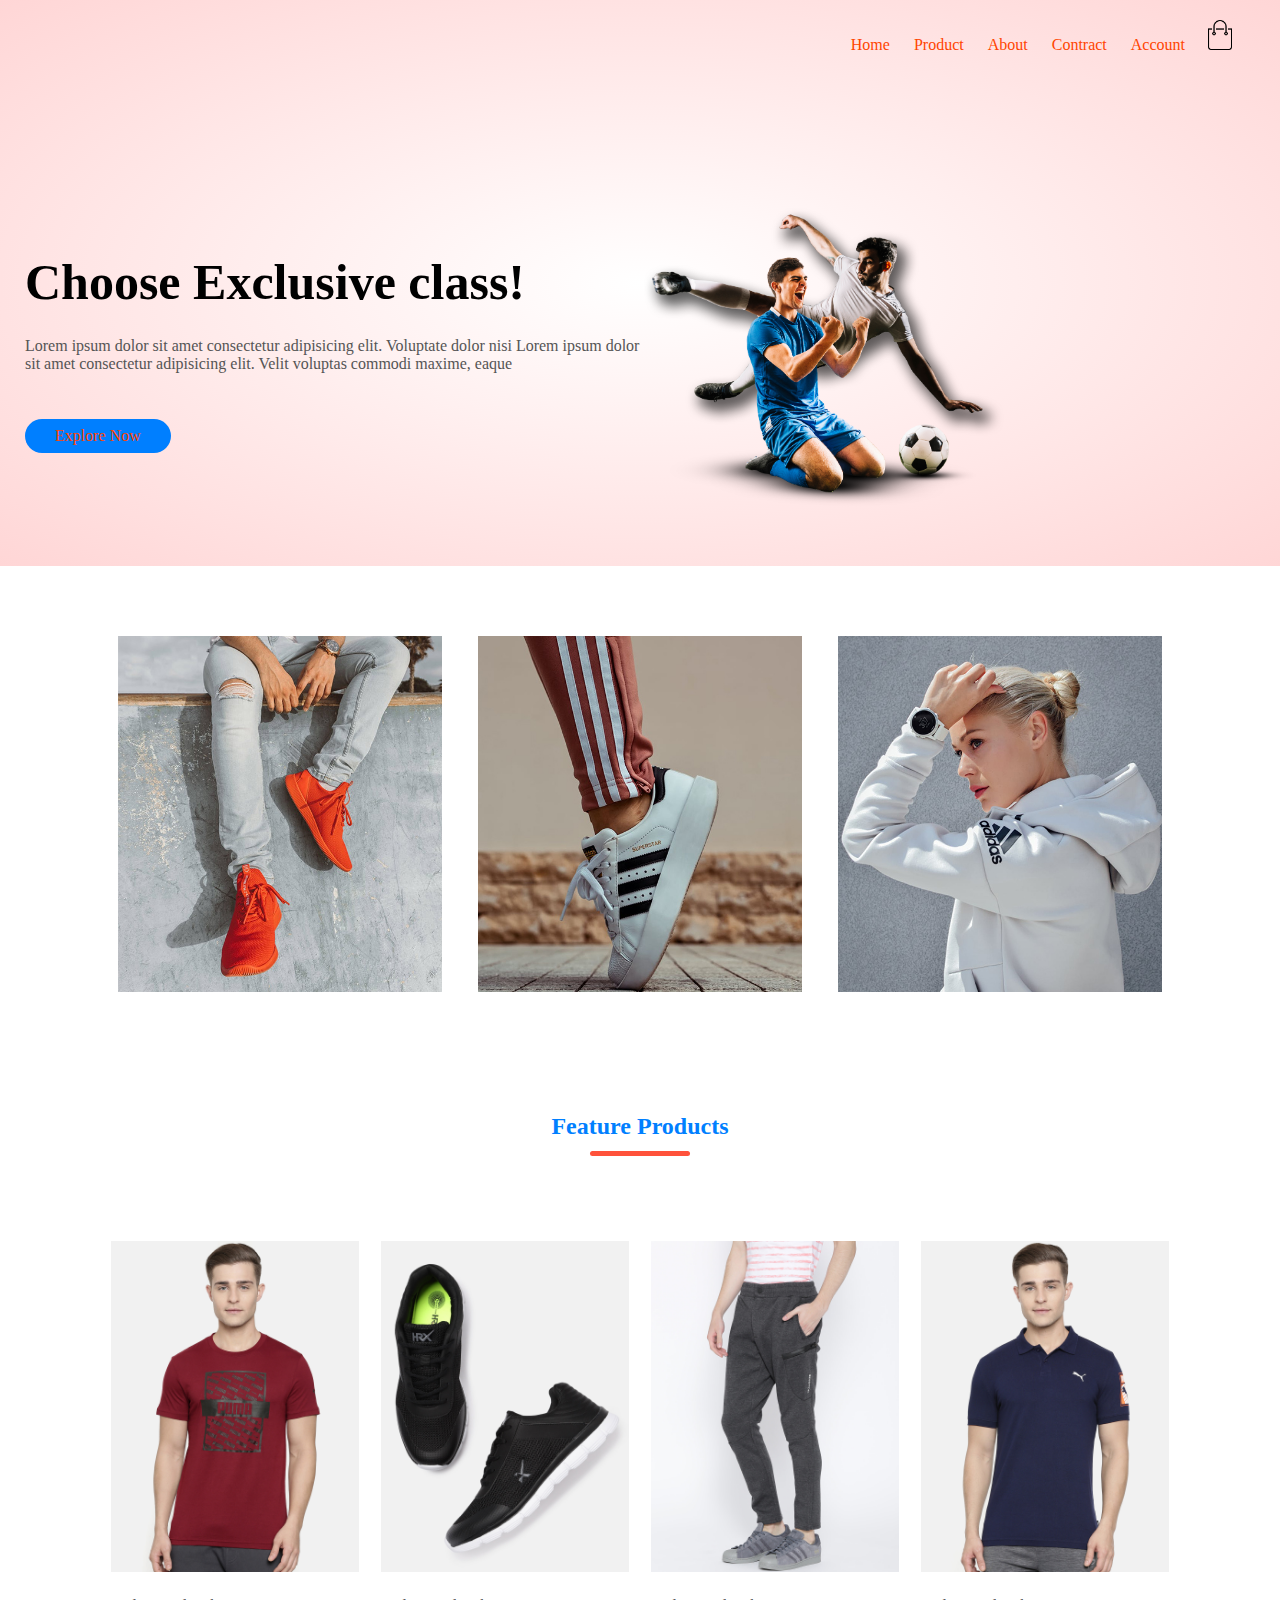
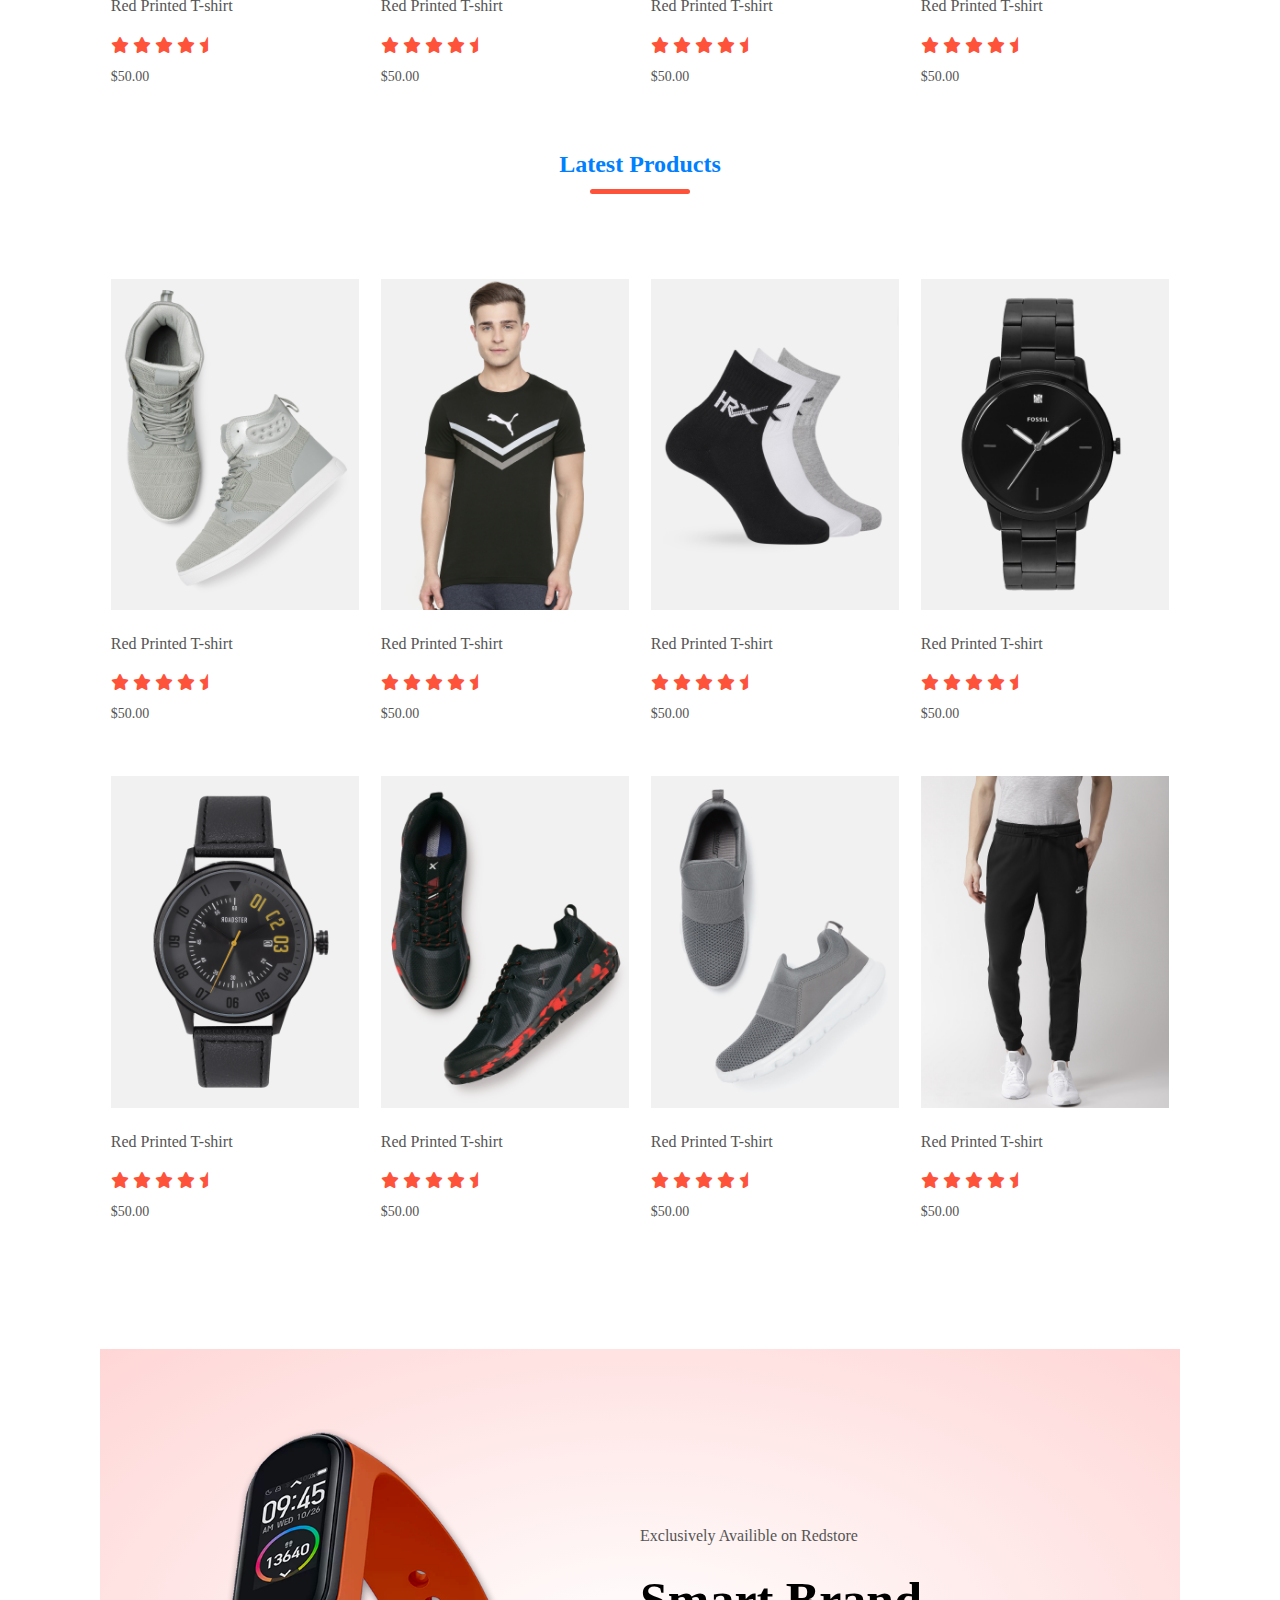
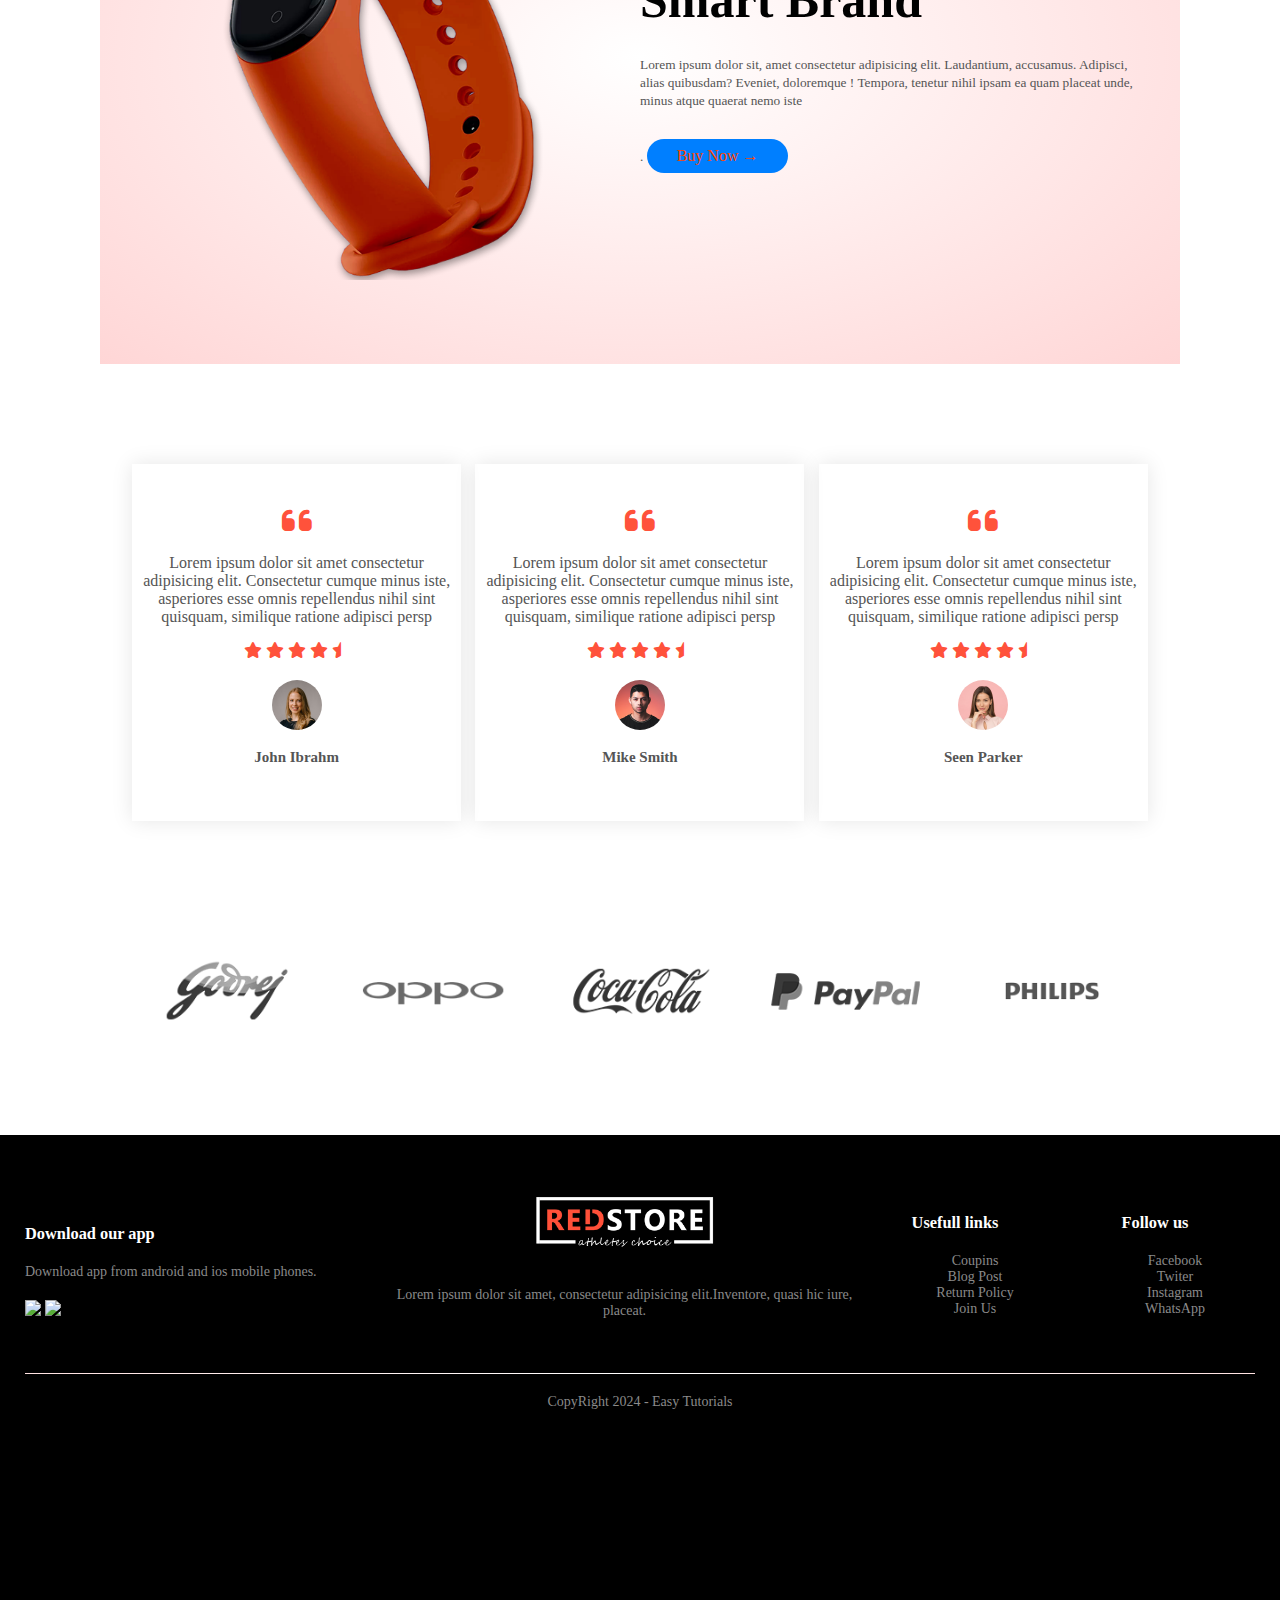
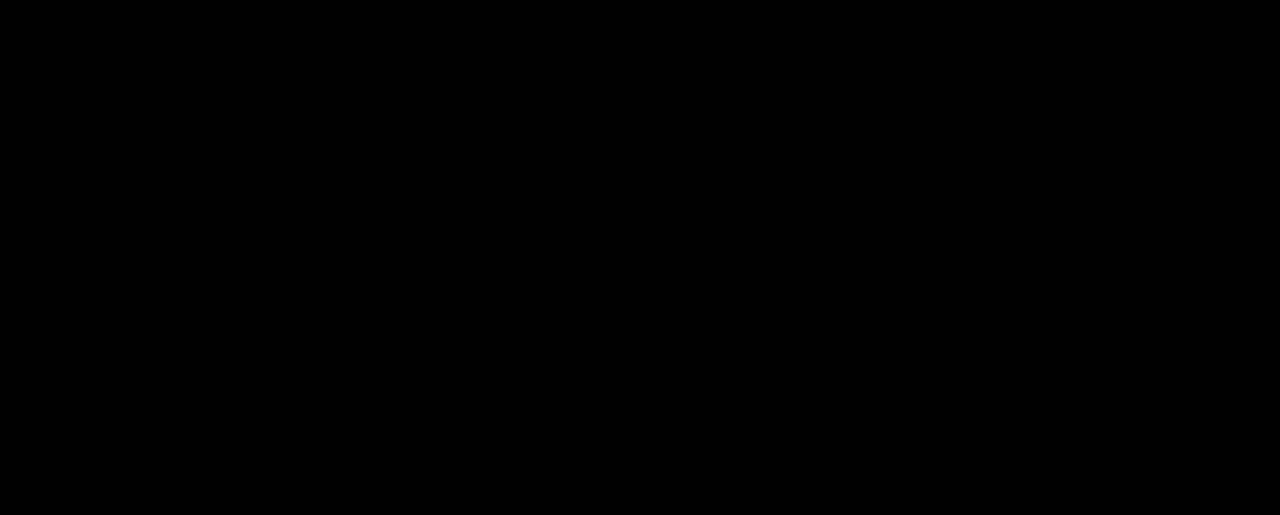
==== commit d19c1b2b: "Update index.html" ====
--- a/index.html
+++ b/index.html
@@ -70,7 +70,7 @@
     <div class="row">
         <div class="col-4">
             <img src="product-1.jpg">
-            <h4>Red Printed T-shirt</h4>
+            <h4 href="product-detailed.html">Red Printed T-shirt</h4>
             <div class="rating">
                 <i class="fa fa-star"></i>
                 <i class="fa fa-star"></i>
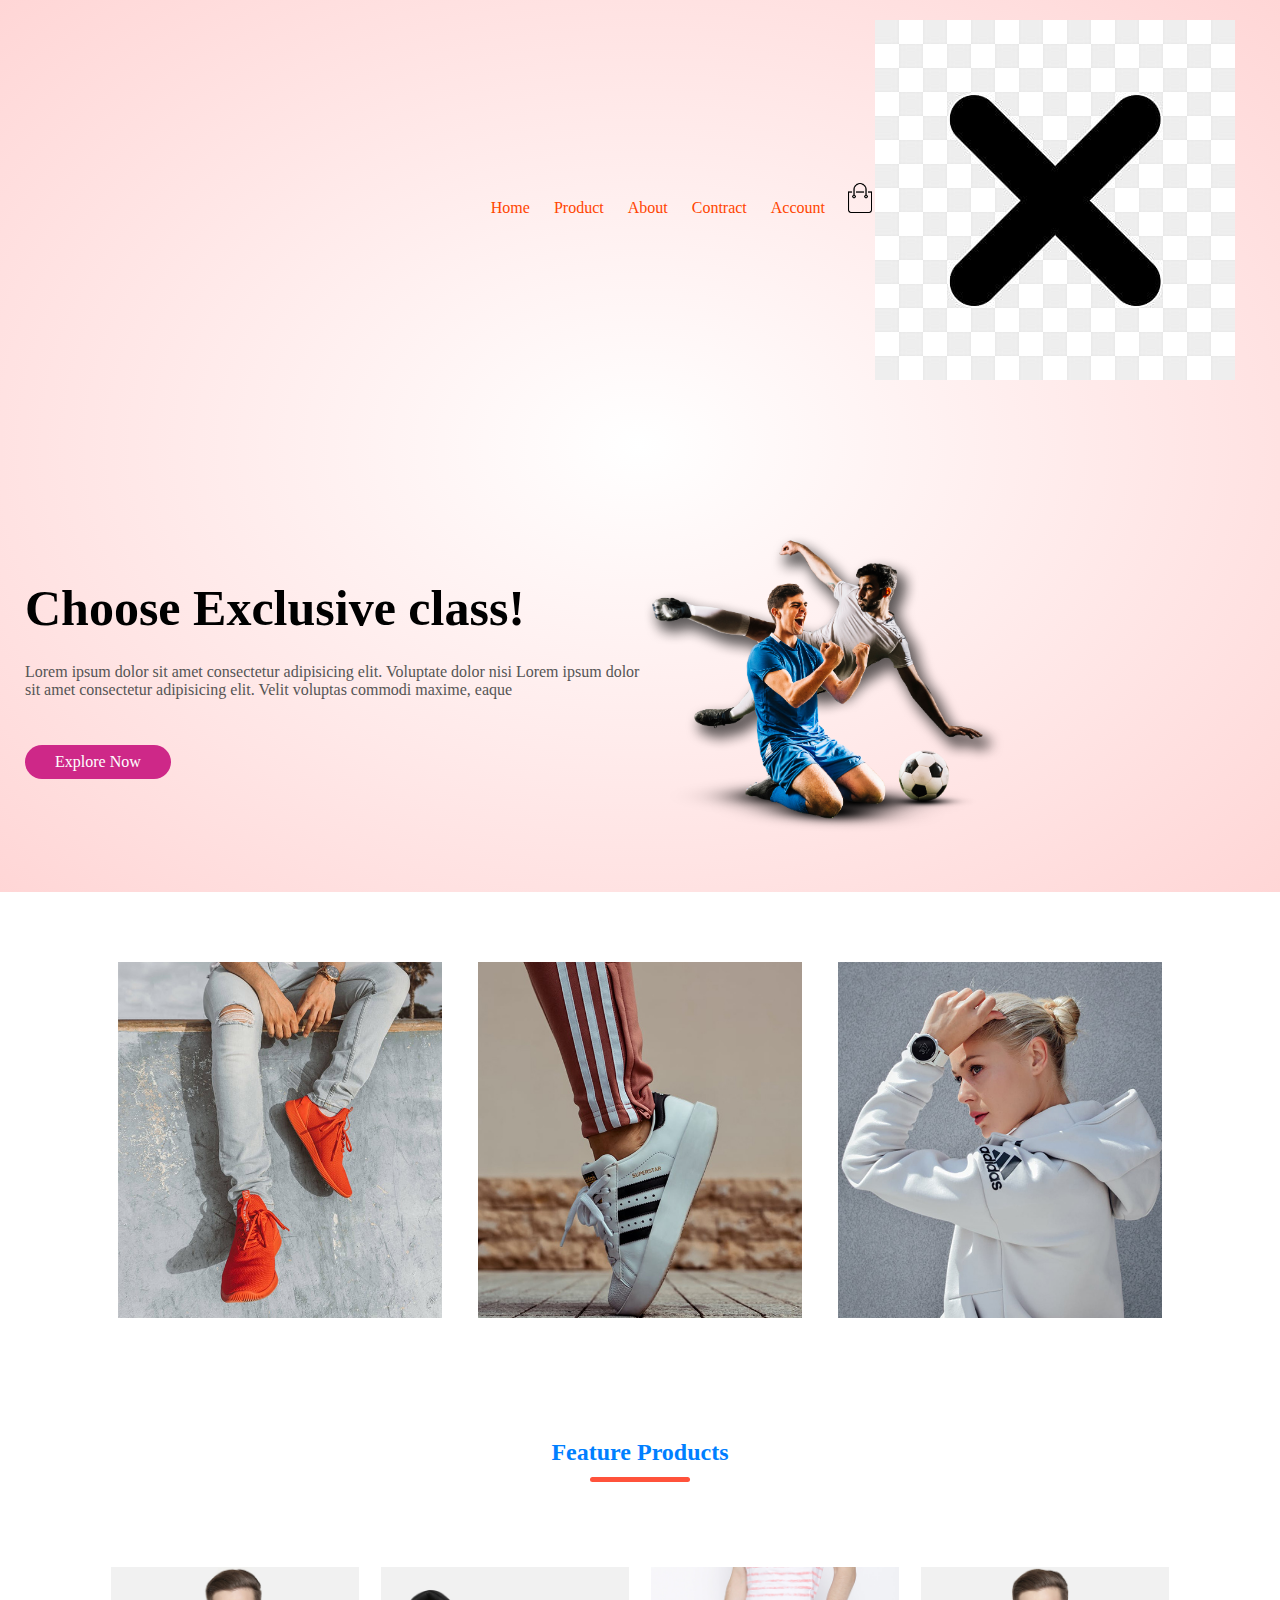
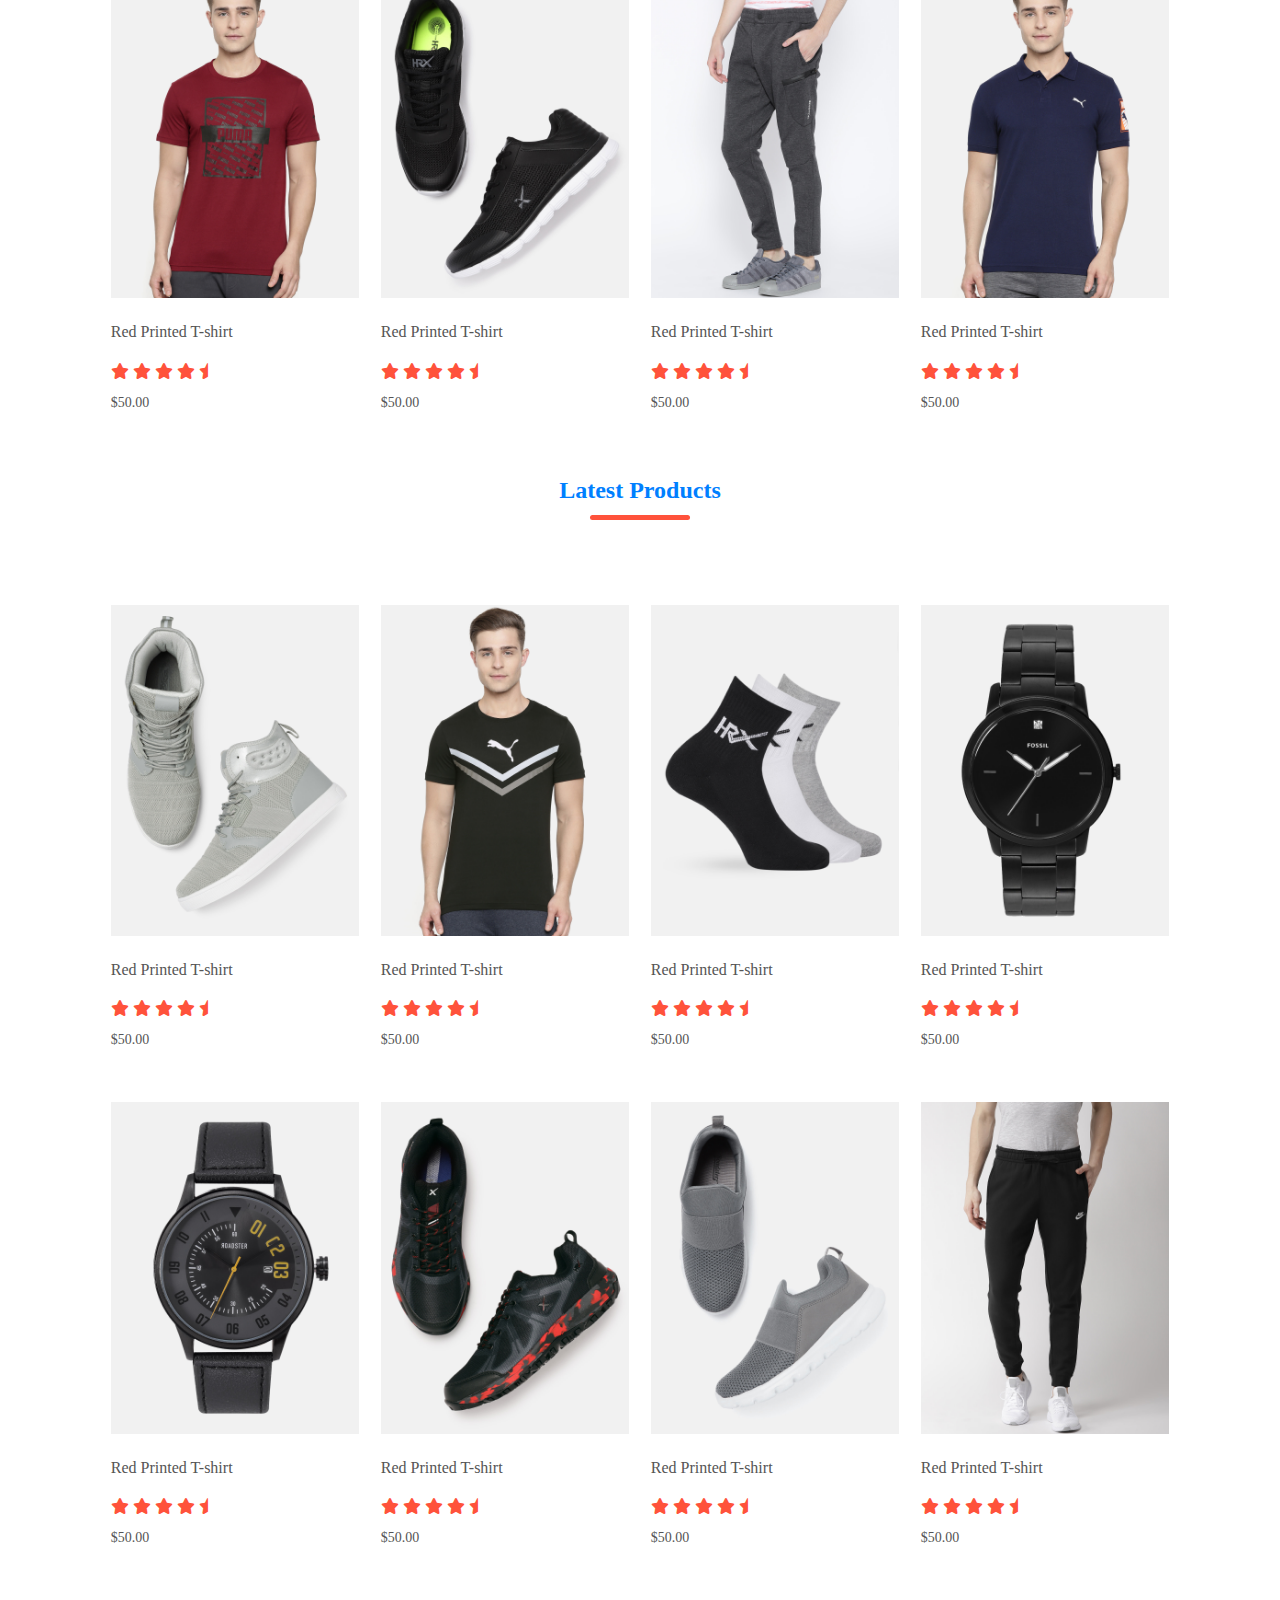
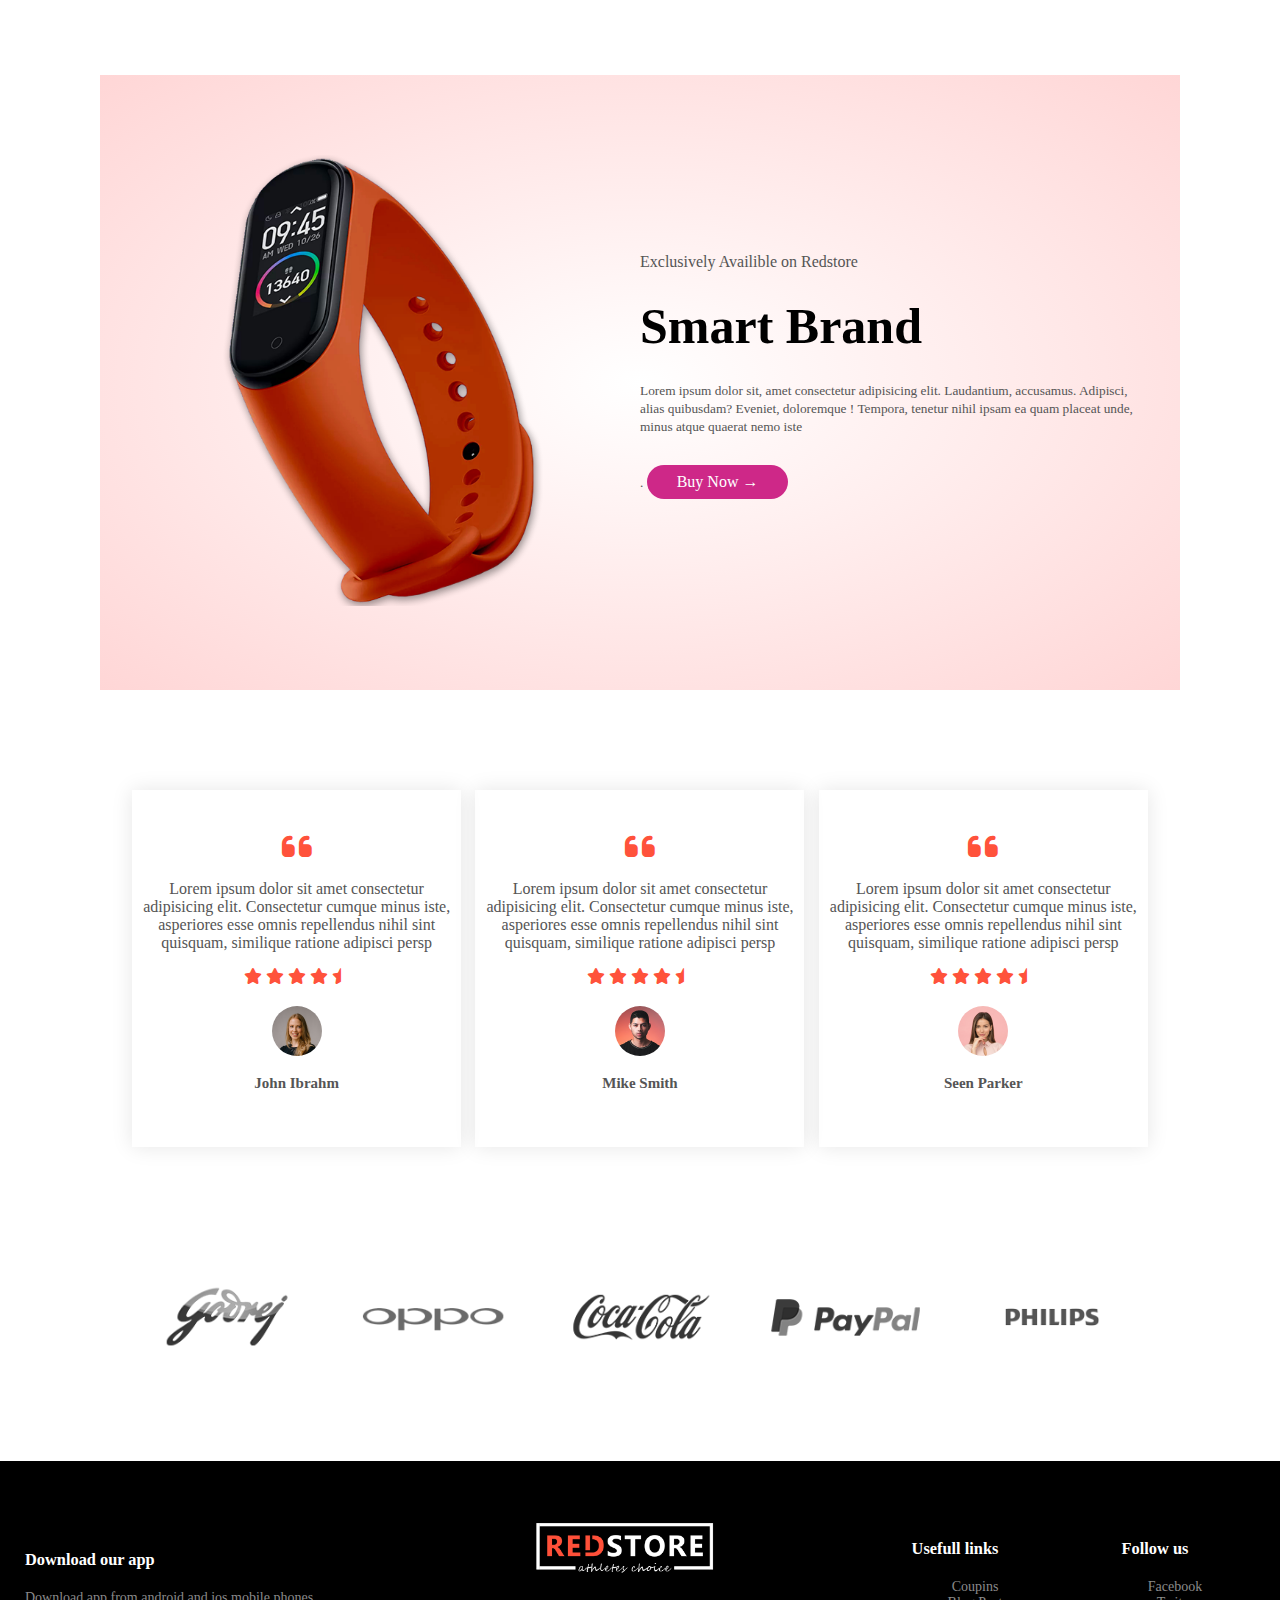
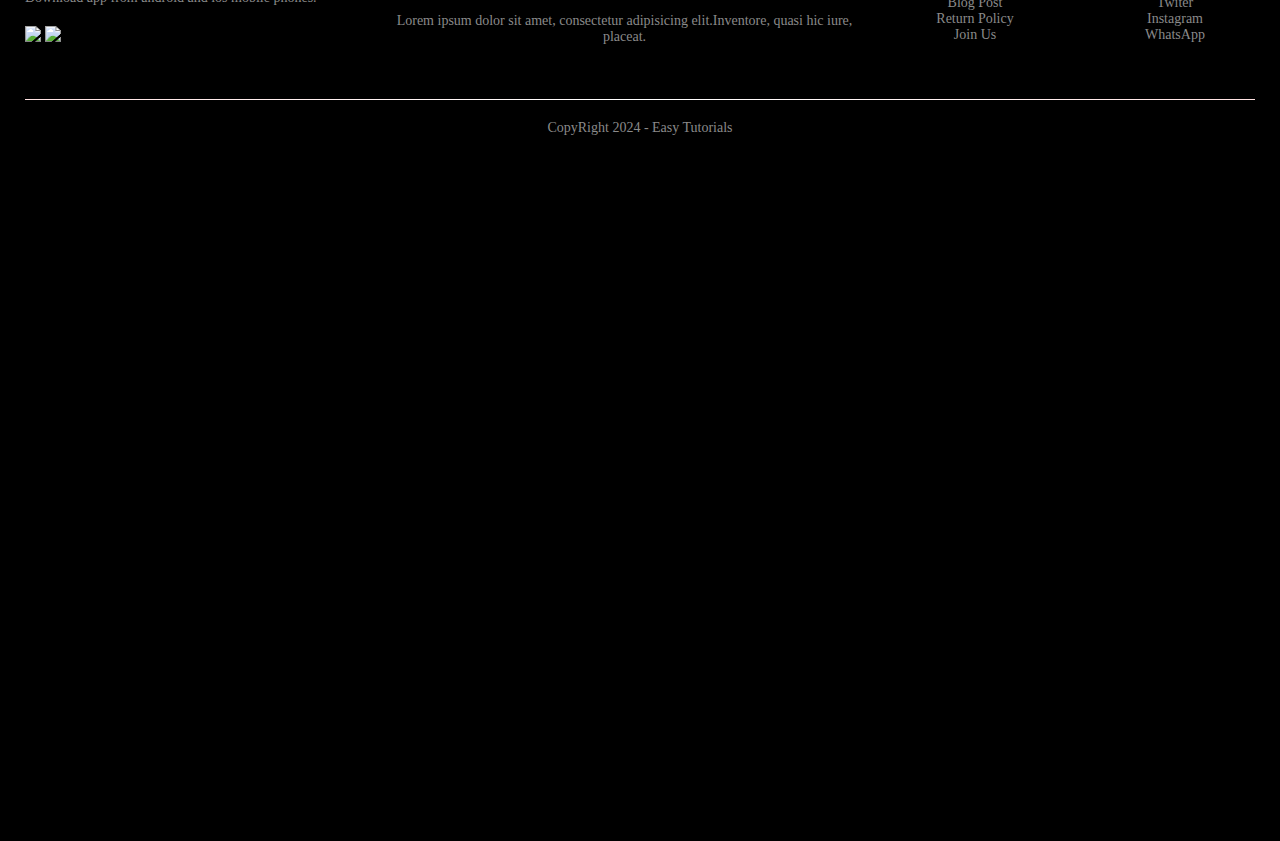
==== commit 81fb6499: "Update index.html" ====
--- a/index.html
+++ b/index.html
@@ -29,6 +29,7 @@
             </nav>
             <a href="shopping-card.html"><img src="cart.png" width="30px" height="30px"></a>
             <img src="menu.jpg" class="menu-icon" onclick="menutoggle()">
+            <img src="close icon.jpg" class="close-icon" onclick="closetoggle()">
             </div>
     <div class="row">
         <div class="col-2">
@@ -70,7 +71,7 @@
     <div class="row">
         <div class="col-4">
             <img src="product-1.jpg">
-            <h4 href="product-detailed.html">Red Printed T-shirt</h4>
+            <a href="product-detailed.html"><h4>Red Printed T-shirt</h4></a>
             <div class="rating">
                 <i class="fa fa-star"></i>
                 <i class="fa fa-star"></i>
--- a/firsttrail.css
+++ b/firsttrail.css
@@ -81,11 +81,12 @@
 }
 .btn{
     display: inline-block;
-    background: #007FFF;
+    background-color: #ce2888;
     margin: 30px 0;
     padding: 8px 30px;
     border-radius: 30px;
     transition: 0.5s;
+    color: white;
 }
 .header{
     background: radial-gradient(#fff,#ffd6d6);
@@ -94,7 +95,7 @@
     margin-top:70px;
 }
 .btn:hover{
-    background-color: #ce2888;
+    background: #007FFF;
     color: #fff;
 }
 .catagries{
@@ -289,7 +290,7 @@
 }
 .page-btn span{
      display: inline-block;
-     border: 1px solid #ff523b;
+     border: 1px solid #ff;
      margin-left: 30px ;
      height: 40px;
      width: 40px;
@@ -522,3 +523,46 @@
 display: none;
     }
 }
+
+
+
+
+        
+
+        /* Responsive Styling for Mo*/
+        @media (max-width: 768px) {
+            .row {
+                flex-direction: column;
+            }
+
+            h1 {
+                font-size: 0.85em;
+                min-width: 100%; /* Keeps heading full width on mobile */
+            }
+
+            p, small {
+                font-size: 0.9em;
+            }
+
+            .offer-img {
+                width: 90%;
+                max-width: 300px; /* Smaller max-width for mobile */
+                margin-bottom: 15px;
+            }
+        }
+
+        /* Styling for smaller mobile devices */
+        @media (max-width: 480px) {
+            h1 {
+                font-size: 0.85em;
+            }
+
+            p, small {
+                font-size: 0.75em;
+            }
+
+            .offer-img {
+                width: 80%;
+                max-width: 250px; /* Limits image size on very small screens */
+            }
+        }
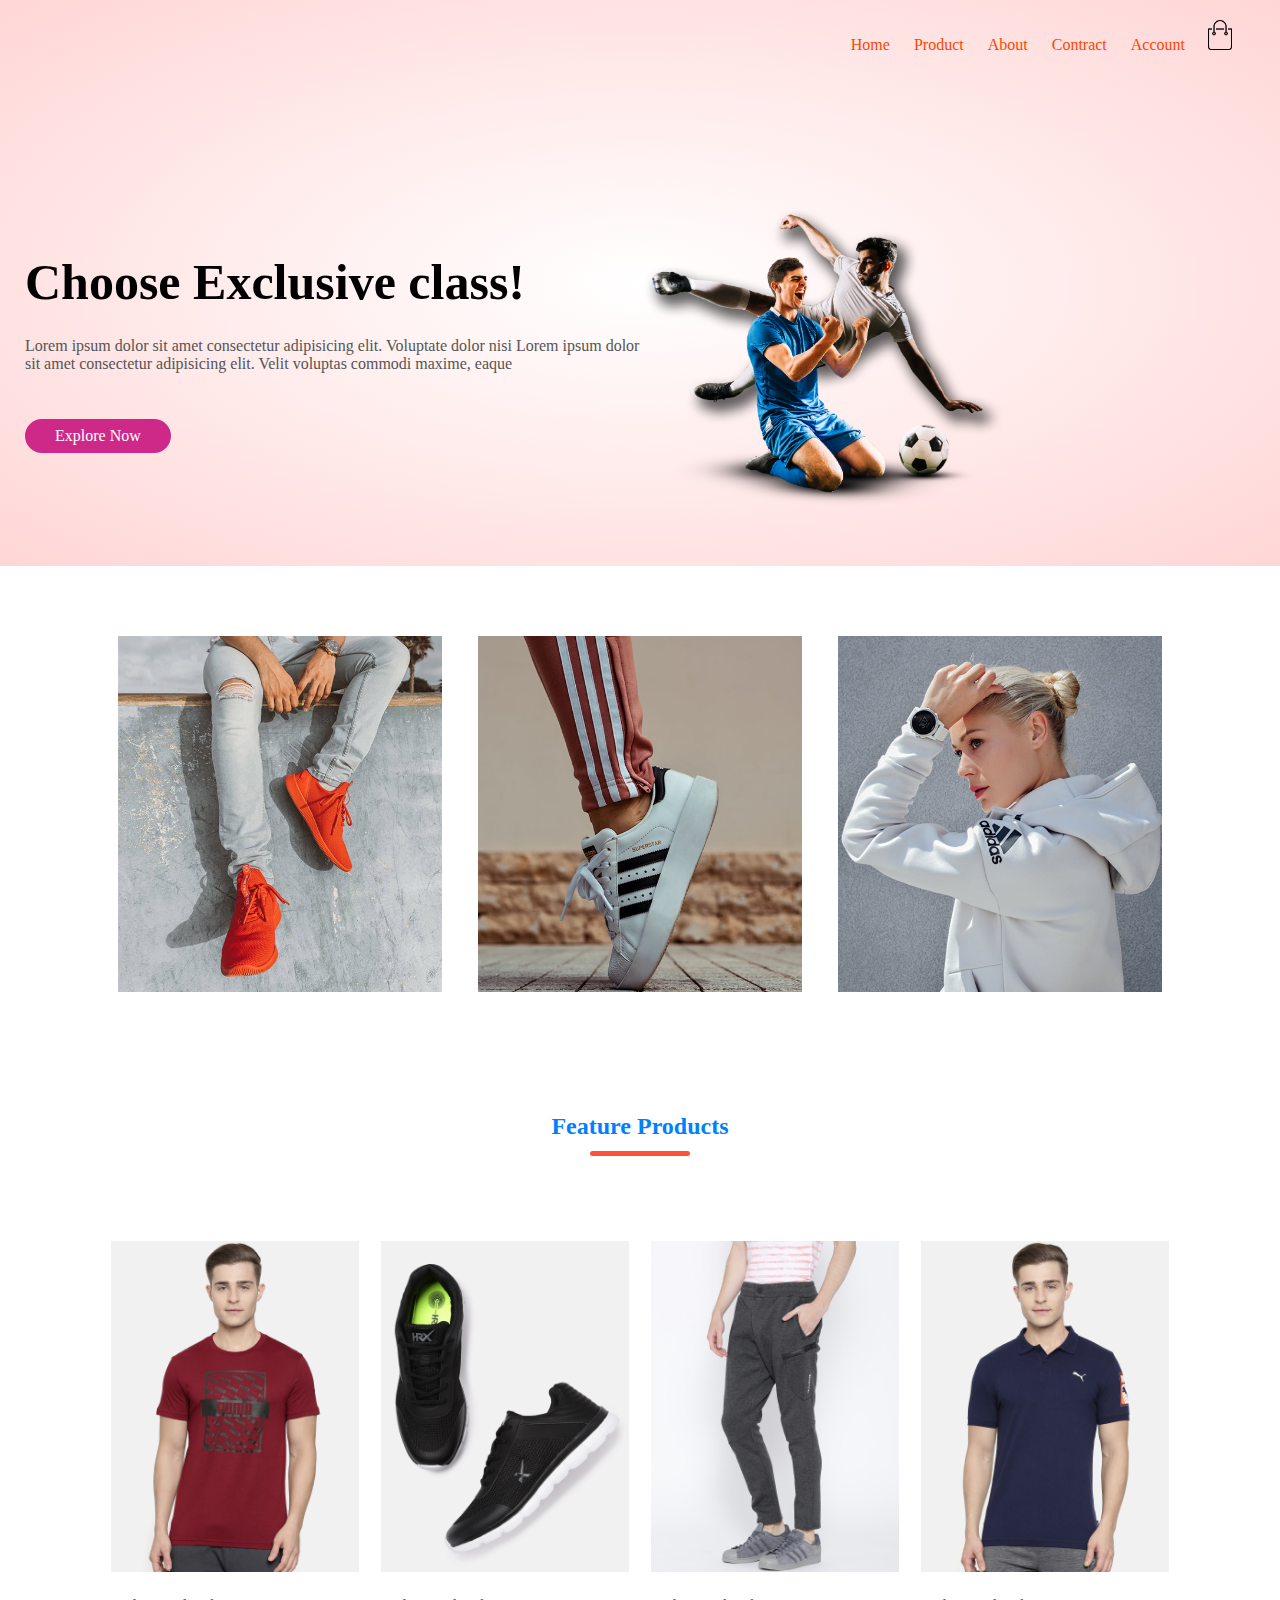
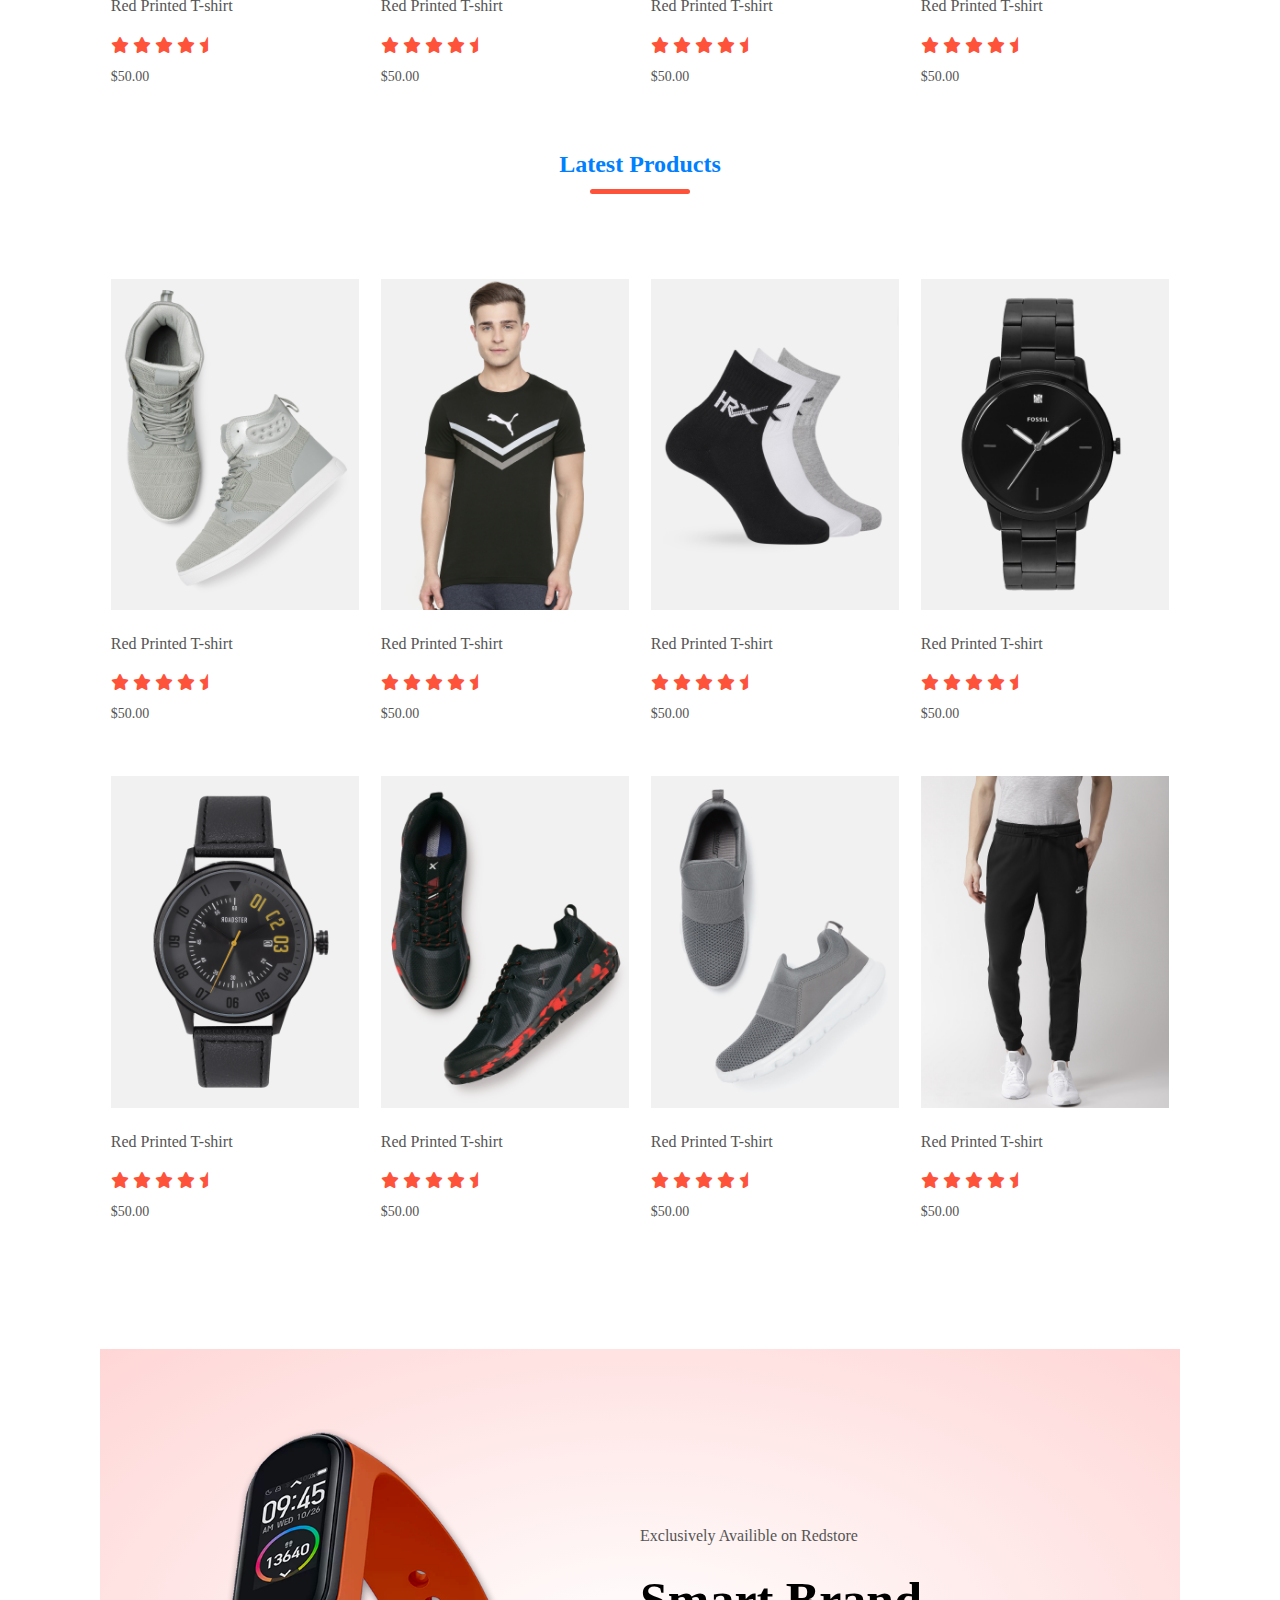
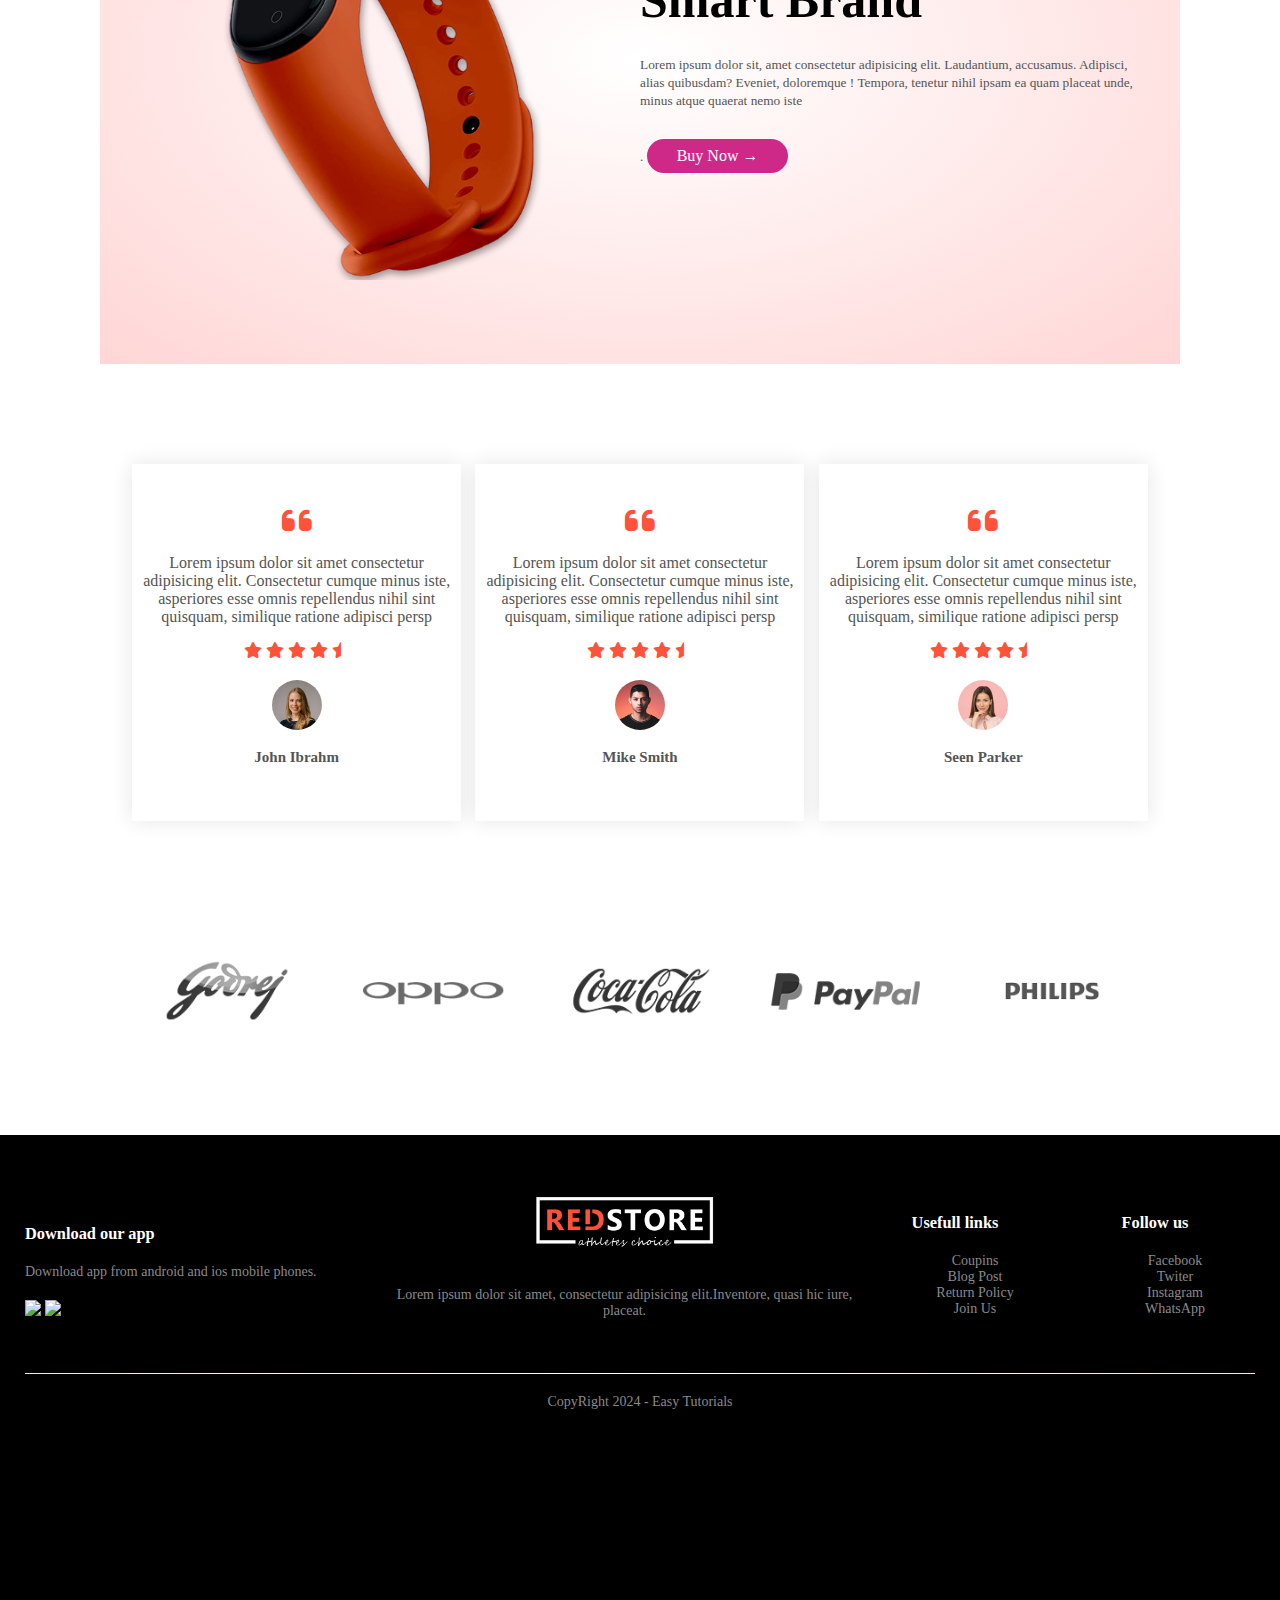
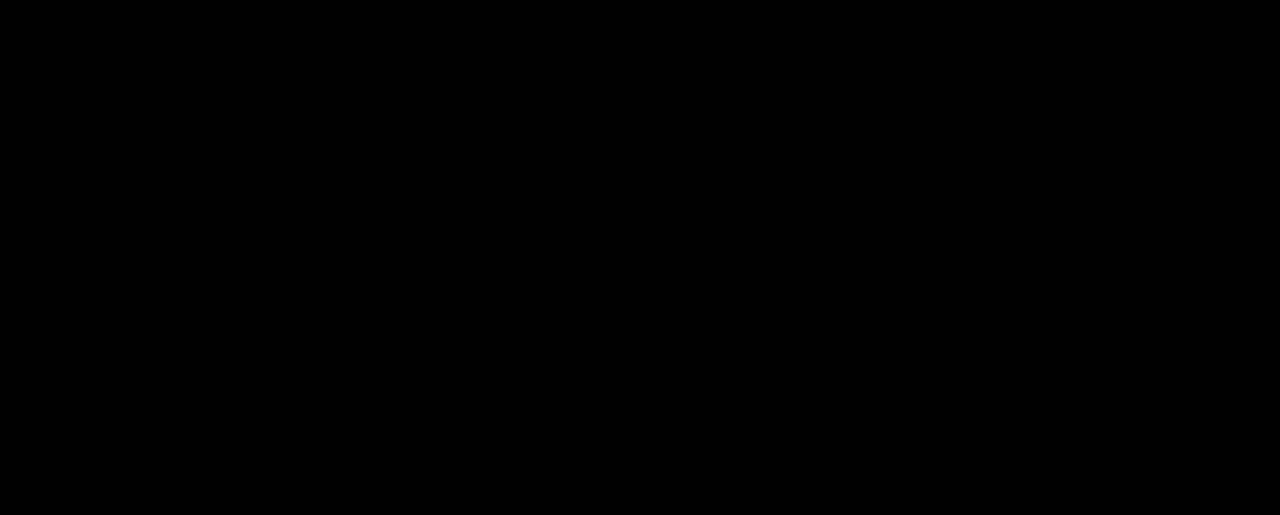
==== commit 6f5c4e71: "Update index.html" ====
--- a/index.html
+++ b/index.html
@@ -29,7 +29,6 @@
             </nav>
             <a href="shopping-card.html"><img src="cart.png" width="30px" height="30px"></a>
             <img src="menu.jpg" class="menu-icon" onclick="menutoggle()">
-            <img src="close icon.jpg" class="close-icon" onclick="closetoggle()">
             </div>
     <div class="row">
         <div class="col-2">
